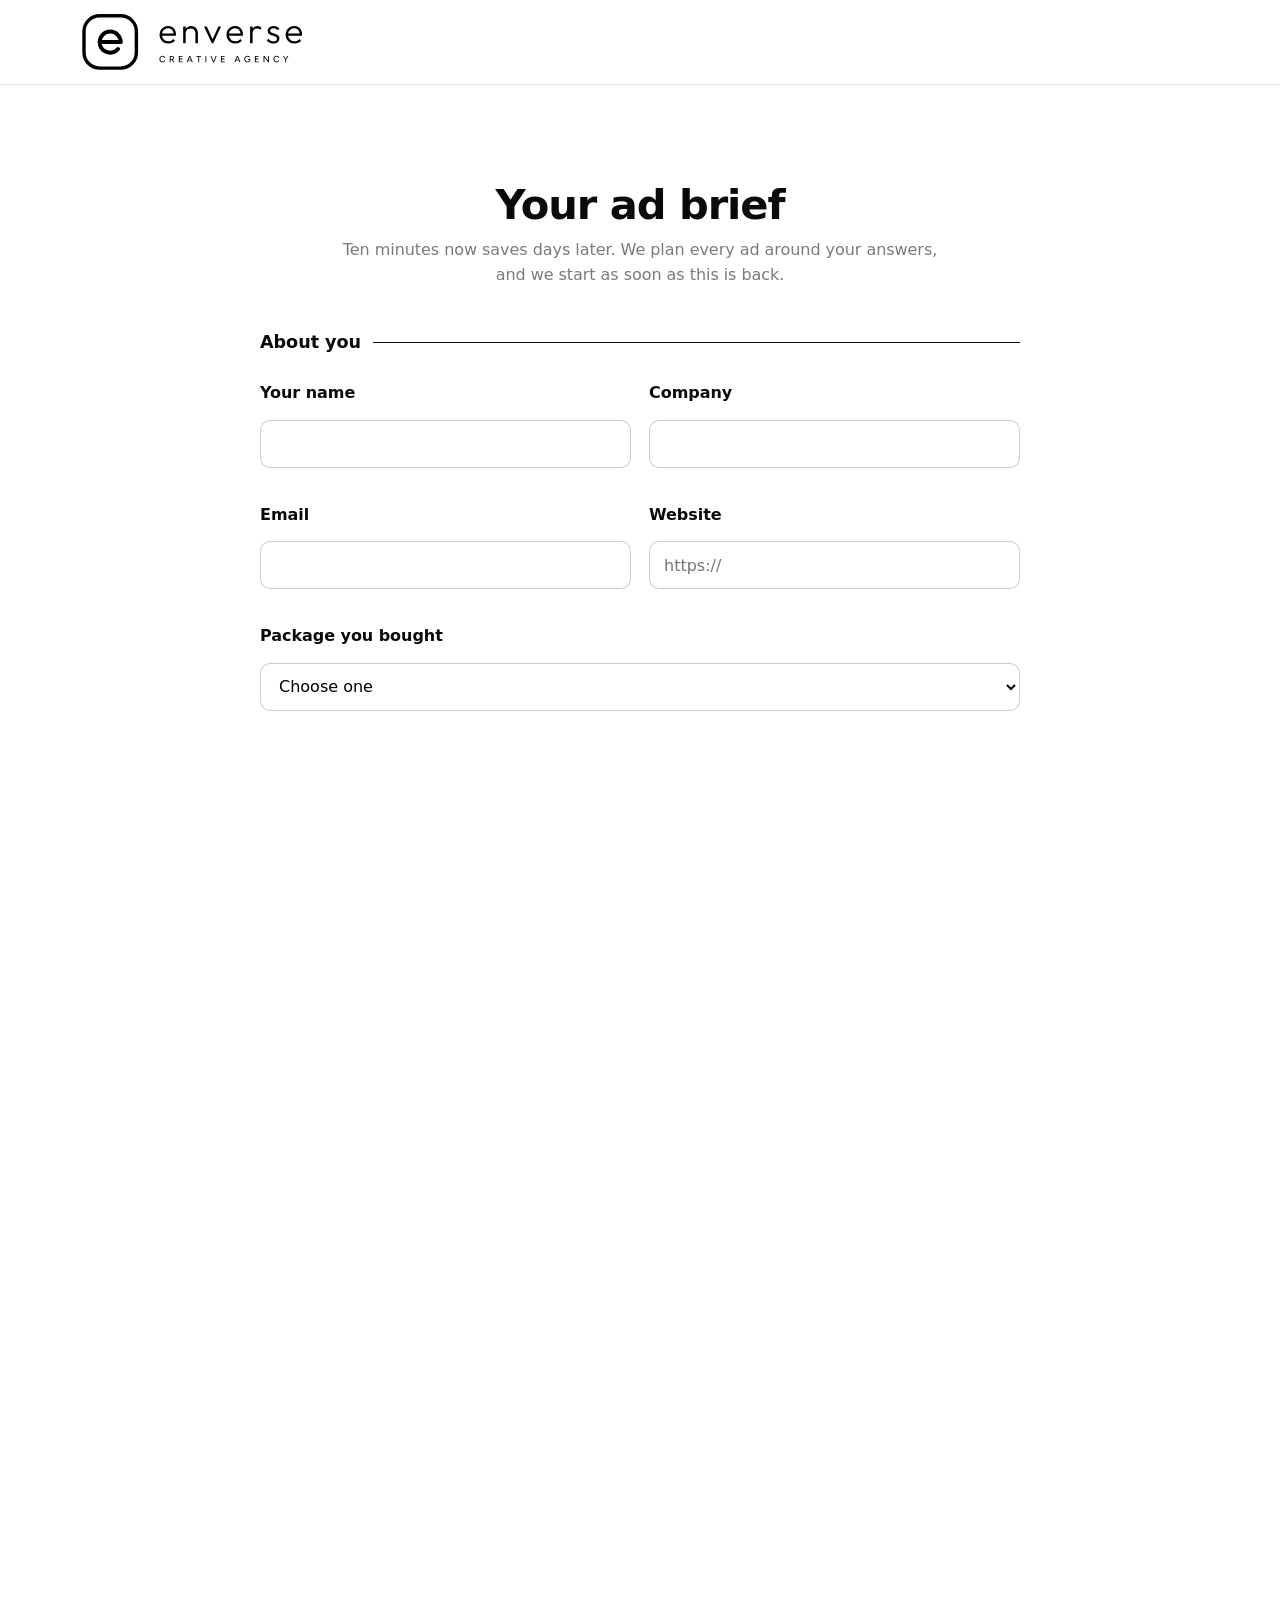
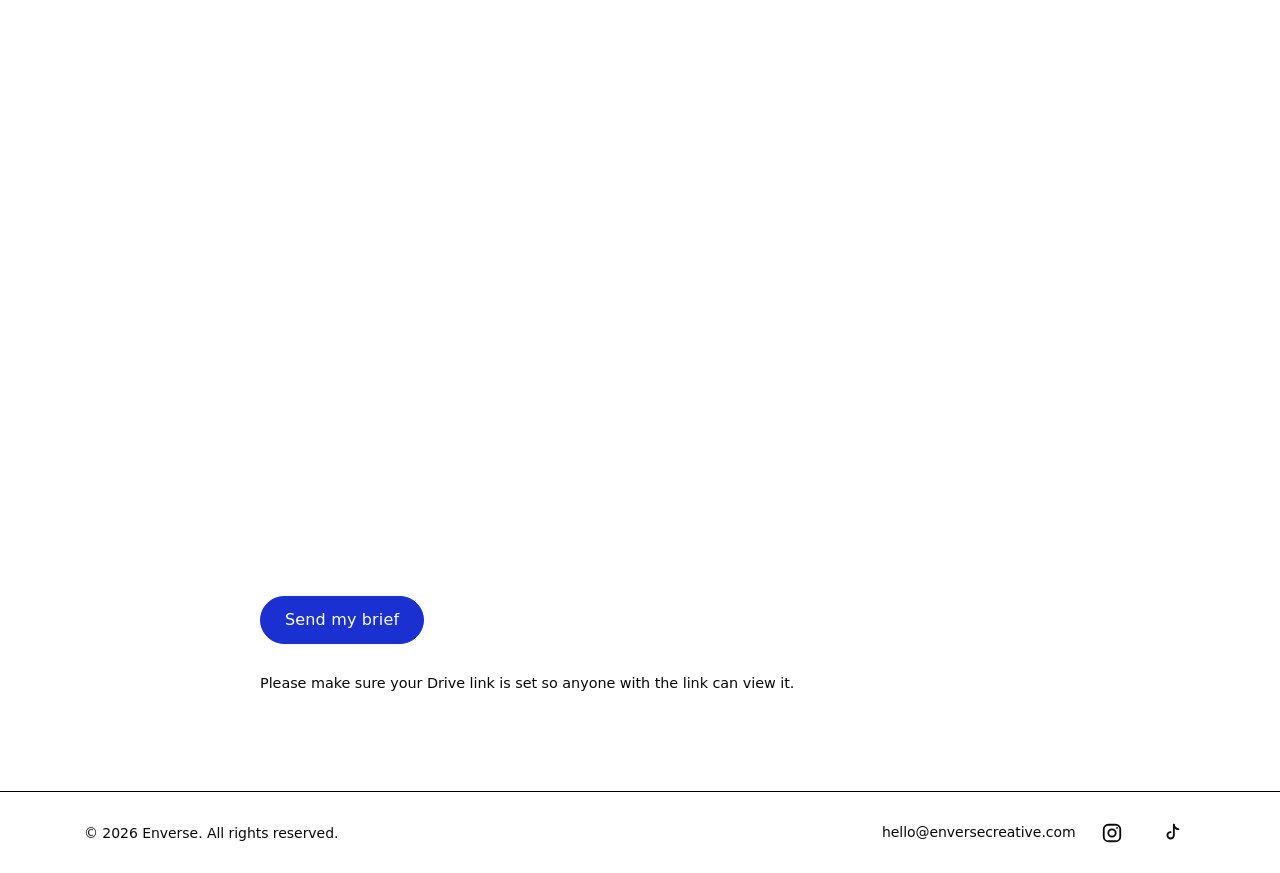
==== brief/index.html @ 0917ad2c "Add Google Analytics 4 (G-777H7XTXG5) with contact/CTA click events" ====
<!doctype html>
<html lang="en">
<head>
<meta charset="utf-8">
<meta http-equiv="Content-Security-Policy" content="default-src 'self'; img-src 'self' data: https://*.google-analytics.com https://*.googletagmanager.com; style-src 'self' https://fonts.googleapis.com; font-src https://fonts.gstatic.com; script-src 'self' https://www.googletagmanager.com; form-action https://formsubmit.co; base-uri 'self'; object-src 'none'; connect-src 'self' https://*.google-analytics.com https://*.analytics.google.com https://www.googletagmanager.com">
<script async src="https://www.googletagmanager.com/gtag/js?id=G-777H7XTXG5"></script>
<script src="/ga.js?v=20261104"></script>
<meta name="referrer" content="strict-origin-when-cross-origin">
<meta name="robots" content="noindex">
<meta name="viewport" content="width=device-width,initial-scale=1">
<title>Your ad brief | Enverse</title>
<meta name="description" content="Tell us about your product so we can plan your ads."><meta property="og:type" content="website"><meta property="og:site_name" content="Enverse"><meta property="og:title" content="Your ad brief | Enverse"><meta property="og:description" content="Tell us about your product so we can plan your ads."><meta property="og:url" content="https://enversecreative.com/brief/"><meta property="og:image" content="https://enversecreative.com/assets/og-image.png"><meta property="og:image:width" content="1200"><meta property="og:image:height" content="630"><meta name="twitter:card" content="summary_large_image"><meta name="theme-color" content="#ffffff">
<link rel="preconnect" href="https://fonts.googleapis.com"><link rel="preconnect" href="https://fonts.gstatic.com" crossorigin>
<link href="https://fonts.googleapis.com/css2?family=Inter:wght@400;500;700;800&display=swap" rel="stylesheet">
<link rel="icon" href="../assets/favicon.svg" type="image/svg+xml"><link rel="stylesheet" href="../styles.css?v=20261104a">
</head>
<body>
<header class="nav"><div class="wrap nav-in"><a href="../" class="logo" aria-label="Enverse home"><img src="../assets/logo.svg" alt="enverse, creative agency" class="logo-img" width="156" height="60"></a></div></header>
<main id="main">
<section class="wrap section brief">
  <h2>Your ad brief</h2>
  <p class="sub">Ten minutes now saves days later. We plan every ad around your answers, and we start as soon as this is back.</p>
  <form class="form brief-form" action="https://formsubmit.co/enverse.creative@gmail.com" method="POST" name="brief">
    <input type="hidden" name="_subject" value="New Enverse ad brief">
    <input type="hidden" name="_template" value="table">
    <input type="hidden" name="_next" value="https://enversecreative.com/brief/thanks/">
    <input type="text" name="_honey" class="hp" tabindex="-1" autocomplete="off" aria-hidden="true">
    <fieldset><legend>About you</legend>
      <div class="brief-row">
        <label>Your name<input name="name" required autocomplete="name"></label>
        <label>Company<input name="company" required autocomplete="organization"></label>
      </div>
      <div class="brief-row">
        <label>Email<input type="email" name="email" required autocomplete="email"></label>
        <label>Website<input type="url" name="website" placeholder="https://" autocomplete="url"></label>
      </div>
      <label>Package you bought<select name="package" required><option value="">Choose one</option><option>Starter, $149</option><option>Growth, $449</option><option>Brand, $995/mo</option></select></label>
    </fieldset>
    <fieldset><legend>About the ad</legend>
      <label>The product to feature<textarea name="product" rows="3" required placeholder="What it is, and what makes it good"></textarea></label>
      <label>Who's the buyer?<textarea name="buyer" rows="3" required placeholder="For example: busy moms, 30 to 45, who shop on Instagram"></textarea></label>
      <label>What should people do after the ad?<select name="action" required><option value="">Choose one</option><option>Buy</option><option>Sign up</option><option>Visit</option></select></label>
      <label>Your offer or key selling points<textarea name="selling_points" rows="3" required></textarea></label>
      <label>Must say<textarea name="must_say" rows="2" placeholder="Taglines, claims or words we have to use"></textarea></label>
      <label>Must avoid<textarea name="must_avoid" rows="2" placeholder="Words, claims or looks that are off limits"></textarea></label>
    </fieldset>
    <fieldset><legend>Your brand</legend>
      <label>Link to your brand assets<input type="url" name="assets_link" required placeholder="Google Drive or Dropbox link: logo, colors, fonts, photos, footage"></label>
      <label>Ad you love #1<input type="url" name="ad_love_1" required placeholder="https://"></label>
      <label>Ad you love #2 (optional)<input type="url" name="ad_love_2" placeholder="https://"></label>
    </fieldset>
    <button class="btn" type="submit">Send my brief</button>
    <p class="brief-note">Please make sure your Drive link is set so anyone with the link can view it.</p>
  </form>
</section>
</main>
<footer class="foot"><div class="wrap nav-in"><span>© <span id="y"></span> Enverse. All rights reserved.</span><span><a href="mailto:hello@enversecreative.com">hello@enversecreative.com</a> <span class="social"><a href="https://www.instagram.com/enverse.creative/" target="_blank" rel="noopener" aria-label="Enverse on Instagram (@enverse.creative)"><svg viewBox="0 0 24 24" width="22" height="22" fill="none" stroke="currentColor" stroke-width="2" aria-hidden="true"><rect x="3" y="3" width="18" height="18" rx="5"/><circle cx="12" cy="12" r="4"/><circle cx="17.5" cy="6.5" r="1" fill="currentColor" stroke="none"/></svg></a><a href="https://www.tiktok.com/@enverse.creative" target="_blank" rel="noopener" aria-label="Enverse on TikTok (@enverse.creative)"><svg viewBox="0 0 24 24" width="22" height="22" fill="none" stroke="currentColor" stroke-width="2" stroke-linecap="round" stroke-linejoin="round" aria-hidden="true"><path d="M14 3v11.5a3.5 3.5 0 1 1-3.5-3.5"/><path d="M14 3c.5 2.8 2.4 4.6 5 4.8"/></svg></a></span></span></div></footer>
<script src="brief.js?v=20261029d"></script>
<script src="../motion.js?v=20261104a"></script>
</body>
</html>
---- styles.css ----
*{box-sizing:border-box;margin:0;padding:0}
:root{--b:#000;--w:#fff;--g:#6b6b6b}
html{scroll-behavior:smooth}
body{font-family:Inter,system-ui,-apple-system,Segoe UI,Roboto,sans-serif;color:var(--b);background:var(--w);line-height:1.6;-webkit-font-smoothing:antialiased}
a{color:inherit}
.wrap{max-width:1160px;margin:0 auto;padding:0 24px}
.skip{position:absolute;left:-999px}.skip:focus{left:12px;top:12px;background:#000;color:#fff;padding:8px;z-index:9}
.sr{position:absolute;width:1px;height:1px;overflow:hidden;clip:rect(0 0 0 0)}
.nav{position:sticky;top:0;background:rgba(255,255,255,.95);border-bottom:1px solid #000;z-index:5}
.nav-in{display:flex;justify-content:space-between;align-items:center;padding-top:16px;padding-bottom:16px;gap:16px;flex-wrap:wrap}
.logo{font-weight:800;letter-spacing:.25em;text-decoration:none}
nav a{margin-left:24px;text-decoration:none;font-weight:500}
.btn{display:inline-block;background:#000;color:#fff;border:2px solid #000;padding:14px 26px;font-weight:700;text-decoration:none;cursor:pointer;font:inherit;font-weight:700}
.btn:hover{background:#fff;color:#000}
.btn-sm{padding:8px 16px}
.btn-ghost{background:#fff;color:#000}.btn-ghost:hover{background:#000;color:#fff}
.btn-inv{background:#fff;color:#000;border-color:#fff}.btn-inv:hover{background:#000;color:#fff}
:focus-visible{outline:3px solid #000;outline-offset:3px}
.invert :focus-visible{outline-color:#fff}
.hero{padding:120px 24px 100px}
.eyebrow{text-transform:uppercase;letter-spacing:.2em;font-size:.8rem;font-weight:700;margin-bottom:24px}
h1{font-size:clamp(2.4rem,6.5vw,5.2rem);line-height:1.02;font-weight:800;letter-spacing:-.03em}
.lead{font-size:1.25rem;max-width:640px;margin:28px 0 36px;color:#222}
.cta{display:flex;gap:12px;flex-wrap:wrap}
.section{padding:96px 24px}
.invert{background:#000;color:#fff}.invert .sub{color:#bbb}
h2{font-size:clamp(1.8rem,3.5vw,2.6rem);font-weight:800;letter-spacing:-.02em}
.sub{color:var(--g);margin:8px 0 40px}
.mt{margin-top:80px;margin-bottom:32px}
.grid{display:grid;grid-template-columns:repeat(3,1fr);gap:24px}
.grid.two{grid-template-columns:repeat(2,1fr);margin-top:32px}
.card{border:1px solid #000;padding:24px}
.card h3{margin:12px 0 6px;font-size:1.1rem}.card p{color:#444}
.ph{border-style:dashed}
.thumb{aspect-ratio:4/3;background:repeating-linear-gradient(45deg,#f2f2f2 0 12px,#fff 12px 24px);display:grid;place-items:center;font-weight:700;letter-spacing:.15em;font-size:.8rem;border:1px dashed #000}
.tiers{display:grid;grid-template-columns:repeat(3,1fr);gap:24px}
.tier{border:1px solid #fff;padding:32px;display:flex;flex-direction:column}
.tier.featured{background:#fff;color:#000}
.tier .tag{font-size:.75rem;text-transform:uppercase;letter-spacing:.15em;font-weight:700}
.tier h3{font-size:1.4rem}
.price{font-size:2rem;font-weight:800;margin:12px 0 20px}.price span{font-size:.9rem;font-weight:500}
.tier ul{list-style:none;margin-bottom:28px;flex:1}.tier li{padding:8px 0;border-top:1px solid currentColor}
.steps{list-style:none;display:grid;grid-template-columns:repeat(4,1fr);gap:24px;margin-top:32px}
.steps li{border-top:3px solid #000;padding-top:16px}.steps p{color:#444}
.logos{display:grid;grid-template-columns:repeat(4,1fr);gap:16px}
.logos span{border:1px dashed #000;padding:28px;text-align:center;font-size:.75rem;letter-spacing:.15em;font-weight:700}
blockquote{font-size:1.15rem;font-weight:500}cite{display:block;margin-top:16px;font-size:.9rem;font-style:normal;color:#555}
.two-col{display:grid;grid-template-columns:1fr 1.2fr;gap:48px}
.form label{display:block;font-weight:500;margin-bottom:16px}
.form input,.form select,.form textarea{display:block;width:100%;margin-top:6px;padding:12px;font:inherit;border:1px solid currentColor;background:transparent;color:inherit;border-radius:0}
.form select option{color:#000}
.inline{display:flex;gap:12px;max-width:560px;flex-wrap:wrap}.inline input{flex:1;min-width:220px;margin:0}
.status{width:100%;margin-top:8px}
.foot{border-top:1px solid #000;font-size:.9rem}
@media(max-width:860px){.grid,.tiers,.two-col,.grid.two{grid-template-columns:1fr}.steps,.logos{grid-template-columns:1fr 1fr}nav{display:flex;flex-wrap:wrap;gap:8px 16px;width:100%}nav a{margin-left:0}.hero{padding:72px 24px}.section{padding:64px 24px}}
.label{display:inline-block;border:1px solid #000;padding:2px 8px;font-size:.7rem;font-weight:700;letter-spacing:.12em;text-transform:uppercase;margin-top:12px}
.media{aspect-ratio:4/5;position:relative;overflow:hidden}.media img,.media video{position:absolute;inset:0;width:100%;height:100%;object-fit:cover;background:#fff}
.packs .tier .cta{margin-top:auto}

.values{list-style:none;padding:0;margin:16px 0;display:grid;grid-template-columns:repeat(4,1fr);border-top:1px solid #000}.values li{padding:14px 0;border-bottom:1px solid #000;font-weight:600}@media(max-width:860px){.values{grid-template-columns:1fr}}
.pitch{margin:4px 0 12px;font-style:italic}
.values li strong{display:block}.values li{padding-right:12px;font-weight:400}
.logo-img{display:block;height:44px;width:auto}.social{display:inline-flex;gap:12px;vertical-align:middle;margin-left:8px}.social a{display:inline-flex;color:inherit;margin:0}.social-lg{margin:8px 0 0}.social-lg svg{width:28px;height:28px}
.logo-img{height:100px;margin:-24px 0 -24px -24px}@media(max-width:860px){.logo-img{height:72px;margin:-17px 0 -17px -17px}}
.grid.grid-4{grid-template-columns:repeat(4,1fr)}.grid.grid-2{grid-template-columns:repeat(2,1fr)}@media(max-width:1100px){.grid.grid-4{grid-template-columns:repeat(2,1fr)}}@media(max-width:860px){.grid.grid-4,.grid.grid-2{grid-template-columns:1fr}}

.hero-grid{display:grid;grid-template-columns:1.2fr 1fr;gap:56px;align-items:center}.hero-media{justify-self:end;width:100%;max-width:340px;margin:0}.hero-player{position:relative;border:1px solid #000;background:#000}.hero-ad{width:100%;height:auto;aspect-ratio:9/16;display:block;object-fit:cover}.hero-play{position:absolute;inset:0;margin:auto;width:84px;height:84px;border-radius:50%;border:2px solid #000;background:#fff;color:#000;display:grid;place-items:center;cursor:pointer;box-shadow:0 0 0 6px rgba(255,255,255,.35);transition:transform .15s}.hero-play svg{margin-left:4px}.hero-play:hover,.hero-play:focus-visible{transform:scale(1.06);background:#000;color:#fff;border-color:#fff;outline:none}.hero-player.playing .hero-play{display:none}.hero-media figcaption{font-size:.85rem;color:#444;margin-top:10px}
section[id]{scroll-margin-top:96px}
@media(max-width:860px){.hero-grid{grid-template-columns:1fr;gap:40px}.hero-media{justify-self:center;max-width:300px}section[id]{scroll-margin-top:200px}}
.hero-nav{display:flex;align-items:center;justify-content:space-between;margin-top:10px}.hero-arrow{width:44px;height:44px;border:1px solid #000;background:#fff;color:#000;display:grid;place-items:center;cursor:pointer}.hero-arrow:hover,.hero-arrow:focus-visible{background:#000;color:#fff;outline:none}.hero-count{font-weight:600;font-variant-numeric:tabular-nums;letter-spacing:.05em}.hero-player{touch-action:pan-y}
html{scroll-padding-top:96px}@media(max-width:860px){html{scroll-padding-top:180px}}
/* Benefits section (Enverse). Pure black & white, Inter, thin black rules. */
.benefits-section h2{margin-bottom:48px}
.benefits{list-style:none;margin:0;padding:0;display:grid;grid-template-columns:repeat(5,1fr);border-top:1px solid #000;border-bottom:1px solid #000}
.benefit{padding:40px 28px 44px;border-left:1px solid #000}
.benefit:first-child{border-left:0;padding-left:0}
.benefit-icon{display:inline-grid;place-items:center;width:64px;height:64px;border:2px solid #000;border-radius:19px;color:#000;background:#fff;margin-bottom:28px;transition:background .2s ease,color .2s ease}
.benefit-icon svg{width:36px;height:36px}
.benefit h3{font-size:1.05rem;font-weight:700;letter-spacing:-.01em;margin:0 0 10px;line-height:1.3}
.benefit p{margin:0;color:#000;font-size:.98rem;line-height:1.6}
.benefit:hover .benefit-icon{background:#000;color:#fff}
@media (prefers-reduced-motion:reduce){.benefit-icon{transition:none}}
@media (max-width:1100px){
  .benefits{grid-template-columns:repeat(2,1fr);border-bottom:0}
  .benefit,.benefit:first-child{border-left:0;padding:36px 28px 40px 0;border-bottom:1px solid #000}
  .benefit:nth-child(even){border-left:1px solid #000;padding-left:28px}
  .benefit:last-child{grid-column:1/-1}
}
@media (max-width:640px){
  .benefits{grid-template-columns:1fr}
  .benefit,.benefit:nth-child(even){border-left:0;padding:32px 0}
}
/* Centered layout */
.benefits-section h2{text-align:center;margin-left:auto;margin-right:auto}
.benefit,.benefit:first-child{text-align:center;padding-left:28px;padding-right:28px}
.benefit-icon{margin-left:auto;margin-right:auto;display:grid}
@media (max-width:1100px){.benefit,.benefit:first-child,.benefit:nth-child(even){padding-left:24px;padding-right:24px}}
@media (max-width:640px){.benefit,.benefit:nth-child(even){padding:32px 8px}.benefit p{max-width:30ch;margin:0 auto}}
/* Trust: commitments, studio, founder note */
.grid.three{grid-template-columns:repeat(3,1fr)}
.commit-icon{display:block;width:56px;height:56px;margin-bottom:8px}
.grid.studio{grid-template-columns:repeat(3,1fr)}
.studio figure{margin:0}.studio img{width:100%;height:auto;aspect-ratio:4/5;display:block;border:2px solid #000}
.studio figcaption{font-size:.8rem;color:#444;margin-top:8px}
.founder-note{margin:48px 0 0;max-width:560px;border:2px solid #000;border-radius:28px;padding:40px;background:#fff;color:#000}
.founder-note img{display:block;margin-bottom:24px}
.founder-note blockquote{margin:0;font-size:1.5rem;line-height:1.35;font-weight:600;letter-spacing:-.01em}
.founder-note figcaption{margin-top:24px;font-size:1rem}
@media(max-width:860px){.grid.three,.grid.studio{grid-template-columns:1fr}.studio figure{max-width:420px}.founder-note{padding:28px}.founder-note blockquote{font-size:1.25rem}}
/* ==== Design system (audit 2026-10-27): one type scale, one button, one spacing rhythm ==== */
:root{
  --fs-h1:clamp(2.4rem,6.5vw,5.2rem);--fs-h2:clamp(1.8rem,3.5vw,2.6rem);--fs-h3:1.15rem;--fs-lead:1.25rem;--fs-body:1rem;--fs-small:.875rem;--fs-label:.75rem;
  --lh-tight:1.1;--lh-snug:1.3;--lh-body:1.6;
  --ink-2:#444;--rule:1px solid #000;
  --container:1160px;--gutter:24px;
  --sec-y:96px;--head-gap:40px;--block-gap:80px;--gap:24px;--card-pad:28px;
  --btn-h:48px;--btn-px:24px;--btn-border:2px;--icon-box:64px;
}
@media(max-width:860px){:root{--sec-y:64px;--block-gap:56px;--head-gap:32px;--card-pad:24px}}
body{font-size:var(--fs-body);line-height:var(--lh-body)}
/* Containers: .wrap owns the side gutter; sections only add vertical space, so every left edge lines up */
.wrap{max-width:var(--container);padding-left:var(--gutter);padding-right:var(--gutter)}
.section{padding:var(--sec-y) 0}
.wrap.section{padding:var(--sec-y) var(--gutter)}
.hero{padding-top:120px;padding-bottom:100px}@media(max-width:860px){.hero{padding-top:72px;padding-bottom:72px}}
/* Type scale */
h1{font-size:var(--fs-h1);line-height:1.02;font-weight:800}
h2{font-size:var(--fs-h2);line-height:var(--lh-tight);font-weight:800;letter-spacing:-.02em}
h3,.card h3,.tier h3,.benefit h3{font-size:var(--fs-h3);line-height:var(--lh-snug);font-weight:700;letter-spacing:-.01em}
.lead{font-size:var(--fs-lead)}
.card p,.steps p,.benefit p,.tier li,.pitch{font-size:var(--fs-body);line-height:var(--lh-body)}
.card p,.steps p{color:var(--ink-2)}
.eyebrow,.tier .tag,.label{font-size:var(--fs-label)}
.hero-media figcaption,.studio figcaption,cite,.foot{font-size:var(--fs-small)}
.hero-media figcaption,.studio figcaption{color:var(--ink-2)}
.founder-note blockquote{font-size:var(--fs-lead);line-height:1.4;font-weight:600}
.founder-note figcaption{font-size:var(--fs-small)}
/* Section headings: one rule, centered, with one gap to the content */
.section > h2,.section > .wrap > h2,.section h2.mt,.news h2{text-align:center;margin-left:auto;margin-right:auto}
.section > h2 + :not(.sub),.section > .wrap > h2 + :not(.sub),.section h2.mt + *{margin-top:0}
.sub{margin:8px auto var(--head-gap);max-width:65ch}
.section > h2 + .sub,.section > .wrap > h2 + .sub,.news .sub{text-align:center}
.section > h2:not(:has(+ .sub)),.section > .wrap > h2:not(:has(+ .sub)){margin-bottom:var(--head-gap)}
.mt{margin-top:var(--block-gap);margin-bottom:var(--head-gap)}
.benefits-section h2{margin-bottom:var(--head-gap)}
/* About: centered heading, long paragraphs stay left-aligned in a readable centered column */
#about .sub{text-align:left}#about h3.mt{text-align:center}
/* Contact: heading belongs to its column (two-column layout), so it stays left */
.two-col h2{text-align:left;margin:0}.two-col .sub{margin-left:0;text-align:left}
/* Newsletter centered */
.news .inline{margin:0 auto;justify-content:center}
/* Buttons: one primary (black), one secondary (outline), same size everywhere */
.btn,.btn-sm{display:inline-flex;align-items:center;justify-content:center;min-height:var(--btn-h);padding:0 var(--btn-px);font:inherit;font-size:var(--fs-body);font-weight:700;line-height:1;border:var(--btn-border) solid #000;border-radius:0;text-decoration:none;white-space:nowrap}
.invert .btn-inv{border-color:#fff}
.form input,.form select{min-height:var(--btn-h)}
.hero-arrow{width:var(--btn-h);height:var(--btn-h);border:var(--btn-border) solid #000}
/* Cards: one border, one padding, one icon size */
.card,.tier,.founder-note{border:var(--rule);padding:var(--card-pad);border-radius:0}
.invert .tier{border-color:#fff}
.grid,.tiers,.steps,.grid.studio{gap:var(--gap)}
.studio img{border:var(--rule)}
.benefit-icon{width:var(--icon-box);height:var(--icon-box)}
/* Commitments: centered like the benefits */
.commit{text-align:center}
.commit-icon{width:calc(var(--icon-box) * 1.28);height:calc(var(--icon-box) * 1.28);margin:0 auto 8px}
.commit h3{margin:8px 0 8px}
/* Studio + founder note centered to match */
.studio figcaption{text-align:center}
.founder-note{margin:var(--block-gap) auto 0;text-align:center}
.founder-note img{margin:0 auto 20px}
.inline{align-items:flex-start}.form input,.form select{height:var(--btn-h);padding-top:0;padding-bottom:0}
/* Hero player: 4:5 slides (e.g. The Thumb) vs 9:16 spec ads */
.hero-player .hero-ad{transition:aspect-ratio .2s ease}
.hero-player.is-45 .hero-ad{aspect-ratio:4/5}
@media(min-width:861px){.hero-media:has(.is-45){max-width:400px}}
/* Proof: $49 starter set and before/after */
.starter-grid{list-style:none;margin:0;padding:0;display:grid;grid-template-columns:repeat(5,1fr);gap:var(--gap)}
.proof img{width:100%;height:auto;display:block;border:var(--rule)}
.starter-grid img{aspect-ratio:4/5}
.sizes{display:flex;justify-content:center;align-items:flex-end;gap:var(--gap);margin-top:var(--head-gap)}
.sizes figure{margin:0}.sizes figure:nth-child(1){width:140px}.sizes figure:nth-child(2){width:140px}.sizes figure:nth-child(3){width:140px}
.sizes figcaption,.ba figcaption{font-size:var(--fs-small);text-align:center;margin-top:8px;font-weight:600}
.proof-note{font-size:var(--fs-small);color:var(--ink-2);text-align:center;margin-top:var(--gap)}
.ba{display:grid;grid-template-columns:1fr 1fr;gap:var(--gap);max-width:760px;margin:0 auto}
.ba figure{margin:0}.ba figcaption{font-size:var(--fs-body);font-weight:700;letter-spacing:.02em}
.ba-after img{border-width:var(--btn-border)}
@media(max-width:1100px){.starter-grid{grid-template-columns:repeat(3,1fr)}}
@media(max-width:640px){.starter-grid{grid-template-columns:repeat(2,1fr)}.ba{grid-template-columns:1fr;max-width:420px}.sizes figure:nth-child(n){width:30%}}

/* === rev g: values row, About, hero arrows, modern play buttons === */
#about h3.mt{text-align:center}
.values{grid-template-columns:repeat(3,1fr);max-width:960px;margin:0 auto;gap:0;border-top:var(--rule)}
.values li{padding:20px 24px;border-bottom:var(--rule);text-align:center}
.values li+li{border-left:var(--rule)}
@media(max-width:860px){.values{grid-template-columns:1fr;max-width:480px}.values li+li{border-left:0}}
.about-grid{display:grid;grid-template-columns:1fr 360px;gap:56px;align-items:center;max-width:960px;margin:0 auto}
.about-copy p{font-size:var(--fs-body);line-height:var(--lh-body);color:var(--ink-2);margin:0 0 var(--gap);max-width:52ch}
.about-copy p:last-child{margin-bottom:0}
.about-copy .about-hook{font-size:var(--fs-lead);line-height:var(--lh-snug);font-weight:700;color:var(--b)}
.about-media{margin:0}
.about-media figcaption{font-size:var(--fs-small);color:var(--ink-2);margin-top:10px;text-align:center}
.vplayer{position:relative;border:var(--rule);background:#000}
.vplayer video{display:block;width:100%;height:auto;aspect-ratio:4/5;object-fit:cover}
.vplayer.playing .play-btn{display:none}
@media(max-width:860px){.about-grid{grid-template-columns:1fr;gap:40px}.about-copy{text-align:center}.about-copy p{margin-left:auto;margin-right:auto}.about-media{max-width:320px;margin:0 auto;width:100%}}
/* Hero arrows: centered on the frame sides */
.hero-player{position:relative}
.hero-player .hero-arrow{position:absolute;top:50%;transform:translateY(-50%);z-index:2;width:var(--btn-h);height:var(--btn-h);border-radius:50%;border:1px solid rgba(255,255,255,.55);background:rgba(255,255,255,.82);color:#000;-webkit-backdrop-filter:blur(8px);backdrop-filter:blur(8px);box-shadow:0 4px 14px rgba(0,0,0,.25);display:grid;place-items:center;cursor:pointer;transition:background .2s ease,color .2s ease,transform .2s ease}
.hero-player .hero-prev{left:10px}.hero-player .hero-next{right:10px}
.hero-player .hero-arrow:hover,.hero-player .hero-arrow:focus-visible{background:#000;color:#fff;transform:translateY(-50%) scale(1.06);outline:none}
.hero-player.playing .hero-arrow{opacity:.55}
.hero-nav{justify-content:center;margin-top:10px}
/* Modern play button (all custom players) */
.hero-play{width:84px;height:84px;border-radius:50%;border:1px solid rgba(255,255,255,.6);background:rgba(255,255,255,.22);color:#fff;-webkit-backdrop-filter:blur(12px) saturate(140%);backdrop-filter:blur(12px) saturate(140%);box-shadow:0 8px 28px rgba(0,0,0,.28),0 0 0 0 rgba(255,255,255,.45);transition:transform .2s ease,background .2s ease,color .2s ease,box-shadow .2s ease;animation:playPulse 2.4s ease-out infinite}
.hero-play svg{margin-left:4px;transition:transform .2s ease;filter:drop-shadow(0 1px 2px rgba(0,0,0,.35))}
.hero-play:hover,.hero-play:focus-visible{transform:scale(1.1);background:rgba(255,255,255,.95);color:#000;border-color:#fff;box-shadow:0 12px 36px rgba(0,0,0,.35),0 0 32px 6px rgba(255,255,255,.45);outline:none;animation:none}
.hero-play:hover svg,.hero-play:focus-visible svg{transform:translateX(2px) scale(1.05)}
@keyframes playPulse{0%{box-shadow:0 8px 28px rgba(0,0,0,.28),0 0 0 0 rgba(255,255,255,.45)}70%{box-shadow:0 8px 28px rgba(0,0,0,.28),0 0 0 16px rgba(255,255,255,0)}100%{box-shadow:0 8px 28px rgba(0,0,0,.28),0 0 0 0 rgba(255,255,255,0)}}
@media(prefers-reduced-motion:reduce){.hero-play,.hero-play svg,.hero-player .hero-arrow{animation:none!important;transition:none!important}.hero-play:hover,.hero-play:focus-visible{transform:none}}
.hero-play{background:rgba(0,0,0,.38);border-color:rgba(255,255,255,.7)}
.hero-media figcaption{text-align:center}
/* rev h: arrows outside the card */
.hero-media{max-width:476px;padding:0 68px;box-sizing:border-box}
.hero-player .hero-arrow{background:rgba(0,0,0,.6);color:#fff;border:1px solid rgba(255,255,255,.18);-webkit-backdrop-filter:blur(6px);backdrop-filter:blur(6px);box-shadow:0 4px 14px rgba(0,0,0,.2)}
.hero-player .hero-prev{left:-68px}.hero-player .hero-next{right:-68px}
.hero-player .hero-arrow:hover,.hero-player .hero-arrow:focus-visible{background:rgba(0,0,0,.88);color:#fff;transform:translateY(-50%) scale(1.06)}
.hero-player.playing .hero-arrow{opacity:1}
@media(max-width:860px){.hero-media{max-width:436px}}
@media(max-width:480px){.hero-media{max-width:316px;padding:0 28px}.hero-player .hero-prev{left:-24px}.hero-player .hero-next{right:-24px}}
.hero .hero-media{max-width:476px}
@media(min-width:861px){.hero .hero-media:has(.is-45){max-width:536px}}
@media(max-width:860px){.hero .hero-media{max-width:436px}}
@media(max-width:480px){.hero .hero-media{max-width:none;padding:0 64px}.hero-player .hero-prev{left:-64px}.hero-player .hero-next{right:-64px}}

/* === rev j: phone/tablet polish === */
/* Phones: compact header (burger menu below) */
@media(max-width:860px){
.nav-in{padding-top:8px;padding-bottom:8px}
html{scroll-padding-top:100px}
.hero{padding-top:40px}
}
/* Small links and icons get a full-size tap area */
.foot a,.social a{min-height:48px;min-width:48px;display:inline-flex;align-items:center;justify-content:center}
.foot a[href^="mailto"]{justify-content:flex-start;min-width:0}
.skip:focus{min-height:48px;display:inline-flex;align-items:center}
.card a[href="work/"]{display:inline-block;padding:14px 0;margin:-14px 0}

/* === rev k: burger + slide-in menu (phones and small tablets; only when nav.js runs) === */
.menu-bar,.menu-btn,.menu-panel,.menu-backdrop,.menu-cta{display:none}
@media(max-width:860px){
.js-nav .nav-in{flex-wrap:nowrap}
.js-nav .nav-in>nav{display:none}
.js-nav .menu-bar{display:flex;align-items:center;gap:8px;margin-left:auto}
.js-nav .menu-cta{display:inline-flex;align-items:center;min-height:48px}
.js-nav .menu-btn{display:grid;place-items:center;width:48px;height:48px;border:1px solid #000;background:#fff;color:#000;cursor:pointer;padding:0}
.js-nav .menu-btn:focus-visible,.menu-close:focus-visible,.menu-panel a:focus-visible{outline:2px solid #000;outline-offset:2px}
.js-nav .menu-backdrop{display:block;position:fixed;inset:0;background:rgba(0,0,0,.5);z-index:40;opacity:0;visibility:hidden;transition:opacity .25s ease,visibility 0s linear .25s}
.js-nav .menu-panel{display:flex;flex-direction:column;position:fixed;top:0;right:0;bottom:0;width:min(84vw,360px);background:#fff;border-left:1px solid #000;z-index:41;padding:12px 24px 32px;overflow-y:auto;overscroll-behavior:contain;transform:translateX(100%);visibility:hidden;transition:transform .3s ease,visibility 0s linear .3s}
.menu-open .menu-backdrop{opacity:1;visibility:visible;transition:opacity .25s ease}
.menu-open .menu-panel{transform:none;visibility:visible;transition:transform .3s ease}
.menu-head{display:flex;justify-content:space-between;align-items:center;margin-bottom:16px}
.menu-head .eyebrow{margin:0}
.menu-close{width:48px;height:48px;display:grid;place-items:center;border:1px solid #000;background:#fff;color:#000;cursor:pointer;padding:0}
.menu-panel ul{list-style:none;margin:0;padding:0;border-top:1px solid #000}
.menu-panel li a{display:flex;align-items:center;min-height:56px;font-size:1.25rem;font-weight:600;text-decoration:none;color:#000;border-bottom:1px solid #000;margin:0}
.menu-panel li a[aria-current]{text-decoration:underline;text-underline-offset:4px}
.menu-panel .btn{margin:28px 0 0;width:100%;justify-content:center;display:flex;align-items:center;min-height:56px}
}
@media(max-width:860px){.js-nav .menu-cta{padding:0 14px;white-space:nowrap}.js-nav .nav-in{gap:8px}.js-nav .logo{flex:0 1 auto;min-width:0}}
@media(max-width:400px){.js-nav .logo-img{height:56px;margin:-10px 0 -10px -13px}}
html.menu-lock,html.menu-lock body{overflow:hidden}
@media(prefers-reduced-motion:reduce){.js-nav .menu-panel,.js-nav .menu-backdrop,.menu-open .menu-panel,.menu-open .menu-backdrop{transition:none}}

/* FAQ */
.faq-list{max-width:760px;margin:0 auto;border-top:1px solid currentColor}
.faq details{border-bottom:1px solid currentColor}
.faq summary{list-style:none;cursor:pointer;display:flex;justify-content:space-between;align-items:center;gap:16px;padding:22px 0;font-weight:700;font-size:1.1rem}
.faq summary::-webkit-details-marker{display:none}
.faq summary::after{content:"+";font-size:1.6rem;font-weight:400;line-height:1;transition:transform .2s}
.faq details[open] summary::after{transform:rotate(45deg)}
.faq summary:focus-visible{outline:2px solid currentColor;outline-offset:4px}
.faq details p{padding:0 0 22px;margin:0;max-width:65ch;line-height:1.6}
.faq details p + p{margin-top:-10px}
.faq details ul{margin:-8px 0 22px;padding-left:1.2em;list-style:disc;line-height:1.6;max-width:65ch}
.faq details ul li{margin:2px 0}
/* Brief form */
.brief .sub{max-width:60ch;margin-left:auto;margin-right:auto}
.brief-form{max-width:760px;margin:40px auto 0;display:grid;gap:28px}
.brief-form fieldset{border:0;border-top:1px solid currentColor;padding:24px 0 0;margin:0;display:grid;gap:18px;min-width:0}
.brief-form legend{font-weight:800;font-size:1.1rem;padding:0 12px 0 0}
.brief-form label{display:grid;gap:8px;font-weight:600}
.brief-form input,.brief-form select,.brief-form textarea{width:100%;font:inherit;font-weight:400;padding:12px 14px;border:1px solid #000;border-radius:0;background:#fff;color:#000;box-sizing:border-box}
.brief-form :focus-visible{outline:2px solid #000;outline-offset:2px}
.brief-row{display:grid;grid-template-columns:1fr 1fr;gap:18px}
.brief-form .btn{justify-self:start}
.brief-note{font-size:.9rem;margin:0}
.brief-back{text-align:center;margin-top:32px}
.hp{position:absolute;left:-9999px;width:1px;height:1px;opacity:0}
@media(max-width:640px){.brief-row{grid-template-columns:1fr}.brief-form .btn{justify-self:stretch;text-align:center}}
/* Why partner: 4 points */
.benefits.benefits-4{grid-template-columns:repeat(4,1fr)}
@media (max-width:1100px){.benefits.benefits-4{grid-template-columns:repeat(2,1fr)}.benefits-4 .benefit:last-child{grid-column:auto}}
@media (max-width:600px){.benefits.benefits-4{grid-template-columns:1fr}.benefits-4 .benefit,.benefits-4 .benefit:nth-child(even){border-left:0}}
/* The Enverse Experience */
.experience .sub{max-width:560px}
.journey{list-style:none;margin:40px 0 0;padding:0;display:grid;grid-template-columns:repeat(5,1fr);gap:24px}
.journey li{border-top:3px solid #000;padding-top:18px}
.journey-step{display:block;font-size:.75rem;font-weight:700;letter-spacing:.15em;text-transform:uppercase;margin-bottom:10px}
.journey h3{font-size:1.1rem;margin:0 0 8px;line-height:1.3}
.journey p{margin:0;color:#444;font-size:.96rem;line-height:1.6}
@media (max-width:1100px){.journey{grid-template-columns:1fr 1fr}}
@media (max-width:600px){.journey{grid-template-columns:1fr;gap:28px}}
/* ===== Minimal + motion (Nov 3) ===== */
:root{--ease:cubic-bezier(.22,1,.36,1);--line:rgba(0,0,0,.12)}
body{color:#0a0a0a;letter-spacing:-.003em}
.nav{background:rgba(255,255,255,.86);-webkit-backdrop-filter:saturate(1.4) blur(14px);backdrop-filter:saturate(1.4) blur(14px);border-bottom-color:var(--line)}
nav a{transition:opacity .4s var(--ease)}nav a:not(.btn):hover{opacity:.55}
h1{font-weight:700;letter-spacing:-.035em;line-height:1.04}
h2{font-weight:700;letter-spacing:-.025em;line-height:1.15}
.eyebrow{font-weight:500;font-size:.72rem;letter-spacing:.24em;color:var(--g)}
.lead{color:#3a3a3a;font-size:1.15rem;line-height:1.7}
.sub{color:#7a7a7a}
.section{padding-top:136px;padding-bottom:136px}
.hero{padding-top:140px;padding-bottom:120px}
@media(max-width:860px){.section{padding-top:88px;padding-bottom:88px}.hero{padding-top:80px;padding-bottom:72px}}
.btn{border-width:1px;border-radius:999px;font-weight:500;letter-spacing:.01em;transition:background-color .5s var(--ease),color .5s var(--ease),border-color .5s var(--ease),transform .5s var(--ease)}
.btn:hover{transform:translateY(-2px)}.btn:active{transform:translateY(0)}
.card{border-color:var(--line);transition:transform .6s var(--ease),border-color .6s var(--ease)}
.card:hover{transform:translateY(-4px);border-color:#000}
.tier{border-color:rgba(255,255,255,.28);transition:transform .6s var(--ease),border-color .6s var(--ease)}
.tier:hover{transform:translateY(-4px);border-color:#fff}
.tier li{border-top-color:rgba(127,127,127,.28)}
.benefits{border-top-color:var(--line);border-bottom-color:var(--line)}
.benefit,.benefit:nth-child(even){border-left-color:var(--line)!important;border-bottom-color:var(--line)}
.benefit-icon{border-width:1px;border-radius:50%}
.steps li,.journey li{border-top-width:1px}
.faq details{transition:border-color .5s var(--ease)}
a{transition:opacity .4s var(--ease)}
/* Reveal: only when motion.js opts in (html.mo). No JS or reduced motion = fully visible. */
.mo .rv{opacity:0;transform:translate3d(0,28px,0);transition:opacity .8s var(--ease) var(--dl,0ms),transform .9s var(--ease) var(--dl,0ms)}
.mo .rv.in{opacity:1;transform:none}
.mo .eyebrow.rv{transform:none;transition-duration:.9s}
.mo h1.split.rv,.mo h1.split.rv.in{opacity:1;transform:none}
h1.split .w{display:inline-block;overflow:hidden;vertical-align:top;padding-bottom:.08em;margin-bottom:-.08em}
.mo h1.split .w>span{display:inline-block;transform:translate3d(0,105%,0);transition:transform .9s var(--ease)}
.mo h1.split.in .w>span{transform:none}
@media (prefers-reduced-motion:reduce){*,*::before,*::after{transition-duration:0s!important;animation-duration:0s!important}.btn:hover,.card:hover,.tier:hover{transform:none}}
/* ===== Premium polish (Nov 3, v3) ===== */
:root{--r:14px;--r-sm:10px}
.card,.tier{border:1px solid var(--line);border-radius:var(--r);padding:32px}
.invert .tier{border-color:rgba(255,255,255,.16)}
.invert .tier:hover{border-color:rgba(255,255,255,.5)}
.tier.featured{border-color:#fff}
.tier ul{margin-bottom:32px}.tier li{border-top:1px solid rgba(127,127,127,.22);padding:10px 0}
.tier .btn{width:100%}
.thumb,.starter-grid img,.ba img,.sizes img{border-radius:var(--r-sm)}
.thumb{overflow:hidden;border:0}
.form input,.form textarea,.brief-form input,.brief-form select,.brief-form textarea{border-radius:var(--r-sm);border-width:1px;transition:border-color .4s var(--ease)}
.brief-form input,.brief-form select,.brief-form textarea{border-color:rgba(0,0,0,.2)}
.brief-form input:focus,.brief-form select:focus,.brief-form textarea:focus{border-color:#000;outline:none}
.btn{position:relative;overflow:hidden}
.btn:active{transform:scale(.98)}
/* Links: thin underline that draws in */
main p a,.foot a:not(.social a){text-decoration:none;background:linear-gradient(currentColor,currentColor) 0 100%/0 1px no-repeat;transition:background-size .5s var(--ease)}
main p a:hover,.foot a:not(.social a):hover{background-size:100% 1px}
main p a{background-size:100% 1px}main p a:hover{background-size:0 1px;background-position:100% 100%}
/* Section heads */
.section > .eyebrow,.section .wrap > .eyebrow,.about-copy .eyebrow{margin-bottom:16px}
.about-copy h2{margin-bottom:24px}.about-copy p{color:#3a3a3a;max-width:480px;margin-bottom:14px}
/* Guarantee band */
.guarantee{text-align:center;border-top:1px solid var(--line);border-bottom:1px solid var(--line)}
.guarantee h2{font-size:clamp(2rem,4.6vw,3.6rem);max-width:820px;margin:0 auto 20px;letter-spacing:-.035em}
.guarantee .sub{max-width:560px;margin:0 auto}
/* FAQ */
.faq-list details{border-bottom:1px solid var(--line)}
.faq-list summary{transition:opacity .4s var(--ease)}.faq-list summary:hover{opacity:.6}
/* Experience mock cards */
.journey{grid-template-columns:repeat(5,1fr);gap:20px}
.journey li{border-top:0;padding-top:0}
.mock{display:flex;flex-direction:column;gap:9px;aspect-ratio:4/3;margin-bottom:22px;padding:16px;border:1px solid var(--line);border-radius:var(--r);background:#fff;font-size:.68rem;letter-spacing:.02em;transition:transform .6s var(--ease),border-color .6s var(--ease),box-shadow .6s var(--ease)}
.journey li:hover .mock{transform:translateY(-6px);border-color:#000;box-shadow:0 18px 40px -24px rgba(0,0,0,.35)}
.mk-label{font-weight:700;text-transform:uppercase;letter-spacing:.16em;font-size:.6rem;color:#000}
.mk-row{display:flex;align-items:center;gap:8px;color:#777}.mk-row b{font-weight:500;width:54px}.mk-row i{flex:1;height:5px;border-radius:3px;background:#ececec}
.mk-check{margin-top:auto;align-self:flex-start;padding:4px 10px;border-radius:999px;border:1px solid #000;transition:background .5s var(--ease),color .5s var(--ease)}
.journey li:hover .mk-check{background:#000;color:#fff}
.mk-bar{height:3px;background:#ececec;border-radius:3px;overflow:hidden;margin-top:auto}.mk-bar i{display:block;height:100%;width:100%;background:#000;transform:scaleX(.6);transform-origin:left;transition:transform .9s var(--ease)}
.journey li:hover .mk-bar i{transform:scaleX(.92)}
.mk-steps{display:flex;justify-content:space-between;color:#aaa;font-style:normal}.mk-steps em{font-style:normal}.mk-steps .on{color:#000}
.mk-files{display:flex;gap:6px;align-items:flex-end;flex:1}.mk-files i{flex:1;background:#111;border-radius:4px;transition:transform .6s var(--ease)}.mk-files .r45{height:70%}.mk-files .r916{height:100%}
.journey li:hover .mk-files i:nth-child(1){transform:translateY(-3px)}.journey li:hover .mk-files i:nth-child(2){transform:translateY(-6px)}.journey li:hover .mk-files i:nth-child(3){transform:translateY(-3px)}
.mk-meta{color:#777}
.mk-lines{display:flex;flex-direction:column;gap:6px}.mk-lines i{height:5px;border-radius:3px;background:#ececec}.mk-lines .short{width:55%}
.mk-gift{margin-top:auto;align-self:flex-start;padding:4px 10px;border-radius:999px;background:#000;color:#fff;transition:transform .6s var(--ease)}
.journey li:hover .mk-gift{transform:scale(1.06) rotate(-2deg)}
.mk-chart{display:flex;align-items:flex-end;gap:6px;flex:1}.mk-chart i{flex:1;height:var(--h);background:#111;border-radius:3px 3px 0 0;transform-origin:bottom;transform:scaleY(.85);transition:transform .7s var(--ease)}
.journey li:hover .mk-chart i{transform:scaleY(1)}
.journey .journey-step{color:var(--g);font-weight:500}
@media (max-width:1100px){.journey{grid-template-columns:repeat(2,1fr)}}
@media (max-width:600px){.journey{grid-template-columns:1fr}.mock{aspect-ratio:auto;min-height:150px}}
@media (hover:none){.journey li:hover .mock{transform:none;box-shadow:none}}
/* ===== Accent: electric cobalt (Nov 3, v4) ===== */
:root{--ac:#1a30d0;--ac-soft:#8e9bff;--ease:cubic-bezier(.16,1,.3,1)}
.hero{position:relative;isolation:isolate}
.hero-splash{position:absolute;inset:-40px 0 auto;height:120%;z-index:-1;pointer-events:none;overflow:visible}
.hero-splash i{position:absolute;display:block;border-radius:50%;filter:blur(70px);will-change:transform}
.hero-splash .b1{width:520px;height:520px;right:4%;top:6%;background:radial-gradient(circle at 40% 40%,rgba(26,48,208,.55),rgba(26,48,208,0) 70%)}
.hero-splash .b2{width:380px;height:380px;left:-6%;bottom:-8%;background:radial-gradient(circle,rgba(142,155,255,.35),rgba(142,155,255,0) 70%)}
@media(max-width:860px){.hero-splash .b1{width:320px;height:320px;right:-20%;top:40%}.hero-splash .b2{width:240px;height:240px}}
body{overflow-x:hidden}
.ac,h1 .w.ac>span{color:var(--ac)}
.eyebrow{color:var(--ac)}.invert .eyebrow{color:var(--ac-soft)}
.btn:not(.btn-ghost):not(.btn-inv){background:var(--ac);border-color:var(--ac);color:#fff}
.btn:not(.btn-ghost):not(.btn-inv):hover{background:#000;border-color:#000;color:#fff}
.btn-ghost:hover{background:var(--ac);border-color:var(--ac);color:#fff}
.invert .btn-inv:hover,.btn-inv:hover{background:var(--ac);border-color:var(--ac);color:#fff}
.tier.featured{box-shadow:0 0 0 1px var(--ac),0 30px 60px -30px rgba(26,48,208,.6)}
.tier.featured .btn{background:var(--ac)}
.guarantee{background:var(--ac);color:#fff;border:0}
.guarantee .eyebrow{color:rgba(255,255,255,.8)}.guarantee .sub{color:rgba(255,255,255,.88)}.guarantee .ac{color:#fff;background:#000;padding:0 .25em;border-radius:.2em;box-decoration-break:clone;-webkit-box-decoration-break:clone}
.journey-step{color:var(--ac)!important}
.journey li:hover .mock{border-color:var(--ac);box-shadow:0 18px 40px -24px rgba(26,48,208,.55)}
.mk-bar i,.mk-gift{background:var(--ac)}.journey li:hover .mk-check{background:var(--ac);border-color:var(--ac)}
.mk-chart i:last-child{background:var(--ac)}
.benefit:hover .benefit-icon{background:var(--ac);border-color:var(--ac);color:#fff}
.card:hover{border-color:var(--ac)}
main p a{color:inherit}main p a:hover{color:var(--ac)}
.faq-list summary:hover{opacity:1;color:var(--ac)}
::selection{background:var(--ac);color:#fff}
:focus-visible{outline-color:var(--ac)}
/* Smoother motion */
.mo .rv{transform:translate3d(0,36px,0);transition:opacity 1.1s var(--ease) var(--dl,0ms),transform 1.2s var(--ease) var(--dl,0ms)}
.mo h1.split .w>span{transition:transform 1.2s var(--ease)}
@media (prefers-reduced-motion:reduce){.hero-splash i{transform:none!important}}
/* Audit polish */
.btn:focus-visible,a:focus-visible,summary:focus-visible,button:focus-visible{outline:2px solid var(--ac);outline-offset:3px;border-radius:999px}
nav a:not(.btn){background:linear-gradient(var(--ac),var(--ac)) 0 100%/0 1px no-repeat;transition:background-size .6s var(--ease),color .4s var(--ease)}
nav a:not(.btn):hover{opacity:1;color:var(--ac);background-size:100% 1px}
.nf{text-align:center;min-height:60vh;display:flex;flex-direction:column;justify-content:center;align-items:center}.nf .cta{justify-content:center;margin-top:12px}
img{image-rendering:auto}
.hero-splash{left:50%;right:auto;width:100vw;margin-left:-50vw;overflow:hidden;top:-80px;height:calc(100% + 160px)}
html,body{overflow-x:clip}
.mock{aspect-ratio:auto;height:150px}
.section > .eyebrow,.section > .wrap > .eyebrow{text-align:center}
.guarantee .ac{background:none;padding:0;white-space:nowrap;color:#fff;text-decoration:underline;text-decoration-thickness:2px;text-underline-offset:.18em}
.hero-splash .b3{width:400px;height:400px;left:0;top:0;filter:blur(40px);background:radial-gradient(circle,rgba(26,48,208,.28),rgba(26,48,208,0) 65%);opacity:0;transition:opacity .9s var(--ease)}
.hero-splash.live .b3{opacity:1}
.hero-splash,.hero-splash i{pointer-events:none}
/* polish 20261104 */
.craft{font-weight:500;border-left:2px solid #1A30D0;padding-left:14px;margin-top:18px}
.invert .craft{border-color:#8E9BFF}
a:focus-visible,button:focus-visible,summary:focus-visible,input:focus-visible,textarea:focus-visible,select:focus-visible{outline:2px solid #8E9BFF;outline-offset:3px}
.faq summary{cursor:pointer}
.faq details p a{text-decoration:underline;text-underline-offset:3px}
.tier li{line-height:1.5}
.vplayer video.r916{aspect-ratio:9/16}
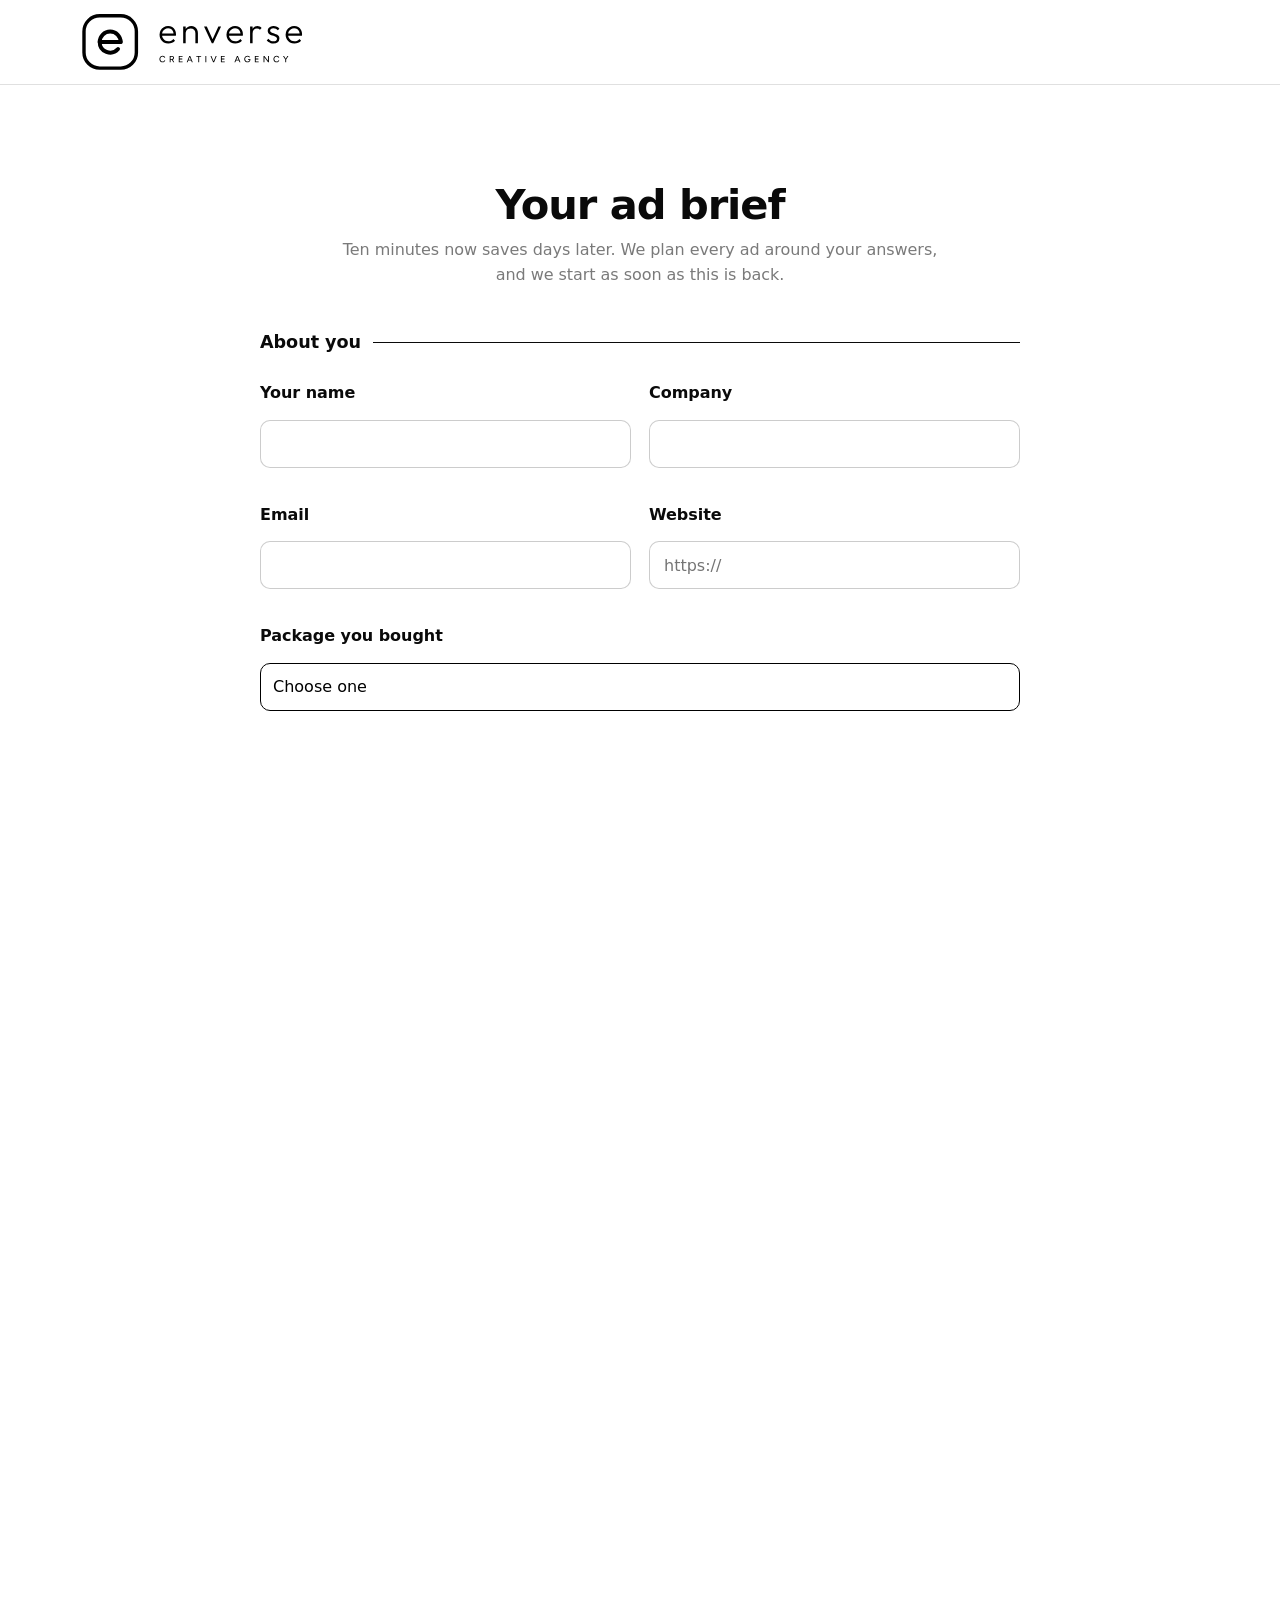
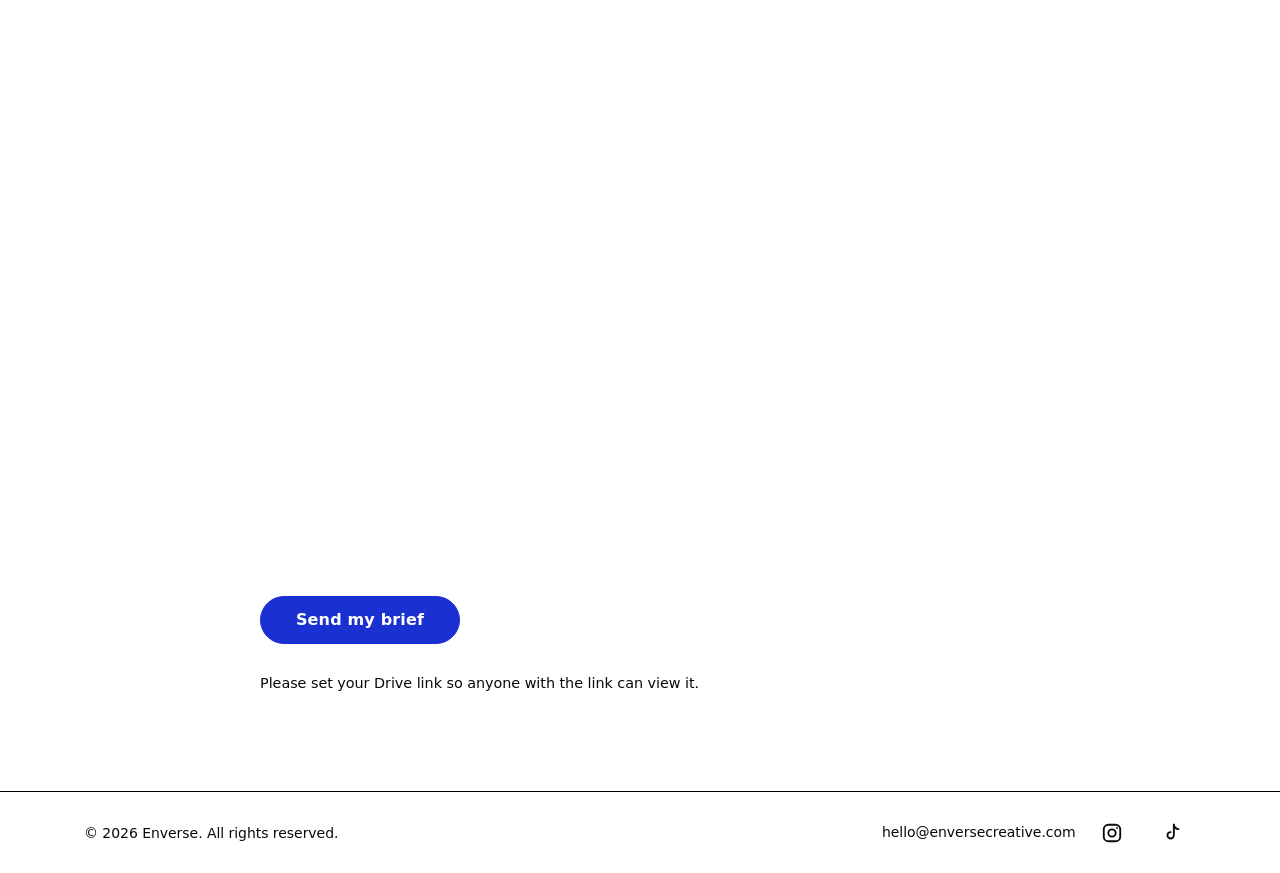
==== commit 63320848: "Story-led redesign: Hook/Story/Answer, proof, process, booking" ====
--- a/brief/index.html
+++ b/brief/index.html
@@ -12,7 +12,7 @@
 <meta name="description" content="Tell us about your product so we can plan your ads."><meta property="og:type" content="website"><meta property="og:site_name" content="Enverse"><meta property="og:title" content="Your ad brief | Enverse"><meta property="og:description" content="Tell us about your product so we can plan your ads."><meta property="og:url" content="https://enversecreative.com/brief/"><meta property="og:image" content="https://enversecreative.com/assets/og-image.png"><meta property="og:image:width" content="1200"><meta property="og:image:height" content="630"><meta name="twitter:card" content="summary_large_image"><meta name="theme-color" content="#ffffff">
 <link rel="preconnect" href="https://fonts.googleapis.com"><link rel="preconnect" href="https://fonts.gstatic.com" crossorigin>
 <link href="https://fonts.googleapis.com/css2?family=Inter:wght@400;500;700;800&display=swap" rel="stylesheet">
-<link rel="icon" href="../assets/favicon.svg" type="image/svg+xml"><link rel="stylesheet" href="../styles.css?v=20261104a">
+<link rel="icon" href="../assets/favicon.svg" type="image/svg+xml"><link rel="stylesheet" href="../styles.css?v=20261104c">
 </head>
 <body>
 <header class="nav"><div class="wrap nav-in"><a href="../" class="logo" aria-label="Enverse home"><img src="../assets/logo.svg" alt="enverse, creative agency" class="logo-img" width="156" height="60"></a></div></header>
@@ -50,12 +50,12 @@
       <label>Ad you love #2 (optional)<input type="url" name="ad_love_2" placeholder="https://"></label>
     </fieldset>
     <button class="btn" type="submit">Send my brief</button>
-    <p class="brief-note">Please make sure your Drive link is set so anyone with the link can view it.</p>
+    <p class="brief-note">Please set your Drive link so anyone with the link can view it.</p>
   </form>
 </section>
 </main>
 <footer class="foot"><div class="wrap nav-in"><span>© <span id="y"></span> Enverse. All rights reserved.</span><span><a href="mailto:hello@enversecreative.com">hello@enversecreative.com</a> <span class="social"><a href="https://www.instagram.com/enverse.creative/" target="_blank" rel="noopener" aria-label="Enverse on Instagram (@enverse.creative)"><svg viewBox="0 0 24 24" width="22" height="22" fill="none" stroke="currentColor" stroke-width="2" aria-hidden="true"><rect x="3" y="3" width="18" height="18" rx="5"/><circle cx="12" cy="12" r="4"/><circle cx="17.5" cy="6.5" r="1" fill="currentColor" stroke="none"/></svg></a><a href="https://www.tiktok.com/@enverse.creative" target="_blank" rel="noopener" aria-label="Enverse on TikTok (@enverse.creative)"><svg viewBox="0 0 24 24" width="22" height="22" fill="none" stroke="currentColor" stroke-width="2" stroke-linecap="round" stroke-linejoin="round" aria-hidden="true"><path d="M14 3v11.5a3.5 3.5 0 1 1-3.5-3.5"/><path d="M14 3c.5 2.8 2.4 4.6 5 4.8"/></svg></a></span></span></div></footer>
 <script src="brief.js?v=20261029d"></script>
-<script src="../motion.js?v=20261104a"></script>
+<script src="../motion.js?v=20261104c"></script>
 </body>
 </html>
--- a/styles.css
+++ b/styles.css
@@ -453,3 +453,62 @@
 .faq details p a{text-decoration:underline;text-underline-offset:3px}
 .tier li{line-height:1.5}
 .vplayer video.r916{aspect-ratio:9/16}
+/* ===== 20261104b: how-we-work flow, consistent buttons, hover micro-interactions ===== */
+/* How we work: illustrated, connected steps */
+.flow{list-style:none;margin:48px 0 0;padding:0;display:grid;grid-template-columns:repeat(6,1fr);gap:24px;position:relative;counter-reset:f}
+.flow::before{content:"";position:absolute;left:calc(100%/12);right:calc(100%/12);top:36px;height:1px;background:linear-gradient(90deg,var(--ac),var(--ac-soft));opacity:.5}
+.flow-step{position:relative;text-align:center}
+.flow-node{position:relative;z-index:1;display:grid;place-items:center;width:72px;height:72px;margin:0 auto 20px;border:1px solid var(--line);border-radius:50%;background:#fff;color:var(--ac);transition:transform .25s ease,border-color .25s ease,box-shadow .25s ease}
+.flow-ico{width:34px;height:34px}
+.flow-step .journey-step{display:block;font-size:var(--fs-label);letter-spacing:.15em;text-transform:uppercase;margin-bottom:8px;font-weight:500}
+.flow-step h3{margin:0 0 8px}
+.flow-step p{margin:0;color:var(--ink-2);font-size:.95rem;line-height:1.6}
+.flow-step:nth-child(4) .flow-node{background:var(--ac);color:#fff;border-color:var(--ac)}
+@media(max-width:1100px){.flow{grid-template-columns:repeat(3,1fr);row-gap:48px}.flow::before{display:none}}
+@media(max-width:860px){
+.flow{grid-template-columns:1fr;gap:0;max-width:520px;margin-left:auto;margin-right:auto}
+.flow::before{display:block;left:35px;right:auto;top:36px;bottom:36px;width:1px;height:auto;background:linear-gradient(180deg,var(--ac),var(--ac-soft))}
+.flow-step{display:grid;grid-template-columns:72px 1fr;column-gap:20px;text-align:left;padding-bottom:36px}
+.flow-step:last-child{padding-bottom:0}
+.flow-node{grid-row:1/4;margin:0}
+.flow-step .journey-step{margin-top:6px}
+}
+/* Buttons: one system on every page */
+.btn,.btn-sm{min-height:48px;padding:0 24px;font-size:1rem;font-weight:600;line-height:1;letter-spacing:.01em;border-radius:999px;border-width:1px;gap:8px;transition:background-color .25s ease,color .25s ease,border-color .25s ease,transform .25s ease,box-shadow .25s ease}
+.btn-sm{min-height:40px;padding:0 18px;font-size:.95rem}
+.tier .cta{display:grid;gap:10px;margin-top:auto}.tier .cta .btn{width:100%}
+.brief-form .btn,.form .btn{min-width:200px}
+h1,h2,h3{font-family:inherit}
+/* PayPal note */
+.pay-note{display:flex;align-items:center;justify-content:center;gap:8px;font-size:var(--fs-small);opacity:.85;margin:-20px auto 32px;text-align:center}
+.pp-mark{font-weight:800;font-style:italic;letter-spacing:-.02em}
+.faq .pay-note{justify-content:flex-start}
+.form select{appearance:none;background:transparent}
+.invert .form select option{color:#000}
+/* Link arrow */
+.arr{display:inline-block;transition:transform .25s ease}
+/* Hover micro-interactions: fine pointers only, transform/opacity */
+@media (hover:hover) and (pointer:fine){
+.btn:hover{transform:translateY(-2px);box-shadow:0 10px 24px -14px rgba(26,48,208,.7)}
+.card{transition:transform .3s ease,border-color .3s ease,box-shadow .3s ease}
+.card:hover{transform:translateY(-4px);box-shadow:0 18px 40px -26px rgba(26,48,208,.55)}
+.card:hover .arr,a:hover>.arr{transform:translateX(4px)}
+.tier{transition:transform .3s ease,border-color .3s ease}
+.flow-step:hover .flow-node{transform:translateY(-4px);border-color:var(--ac);box-shadow:0 14px 30px -18px rgba(26,48,208,.6)}
+.benefit-icon{transition:transform .25s ease,background .25s ease,color .25s ease}
+.benefit:hover .benefit-icon{transform:translateY(-3px)}
+.faq-list summary::after{transition:transform .25s ease}
+.faq-list summary:hover::after{transform:translateX(-3px)}
+.faq-list details[open] summary:hover::after{transform:rotate(45deg)}
+.starter-grid img,.ba img{transition:transform .3s ease}
+.starter-grid li:hover img,.ba figure:hover img{transform:translateY(-3px)}
+}
+@media (hover:none){.btn:hover,.card:hover,.tier:hover{transform:none;box-shadow:none}}
+@media (prefers-reduced-motion:reduce){.btn:hover,.card:hover,.tier:hover,.flow-step:hover .flow-node,.benefit:hover .benefit-icon,.arr{transform:none!important}}
+.form select{border-radius:var(--r-sm);border:1px solid currentColor;padding:0 12px;height:var(--btn-h)}
+/* Work page alignment 20261104d */
+.grid.grid-2{gap:28px;align-items:stretch}
+.grid.grid-2>.card{display:flex;flex-direction:column}
+.grid.grid-2>.card>details{margin-top:auto}
+.work-still{display:block;width:100%;aspect-ratio:4/5;object-fit:contain;background:#f4f4f4;border:1px solid var(--line,#e5e5e5);border-radius:var(--r-sm,8px)}
+@media(max-width:860px){.grid.grid-2{gap:16px}}
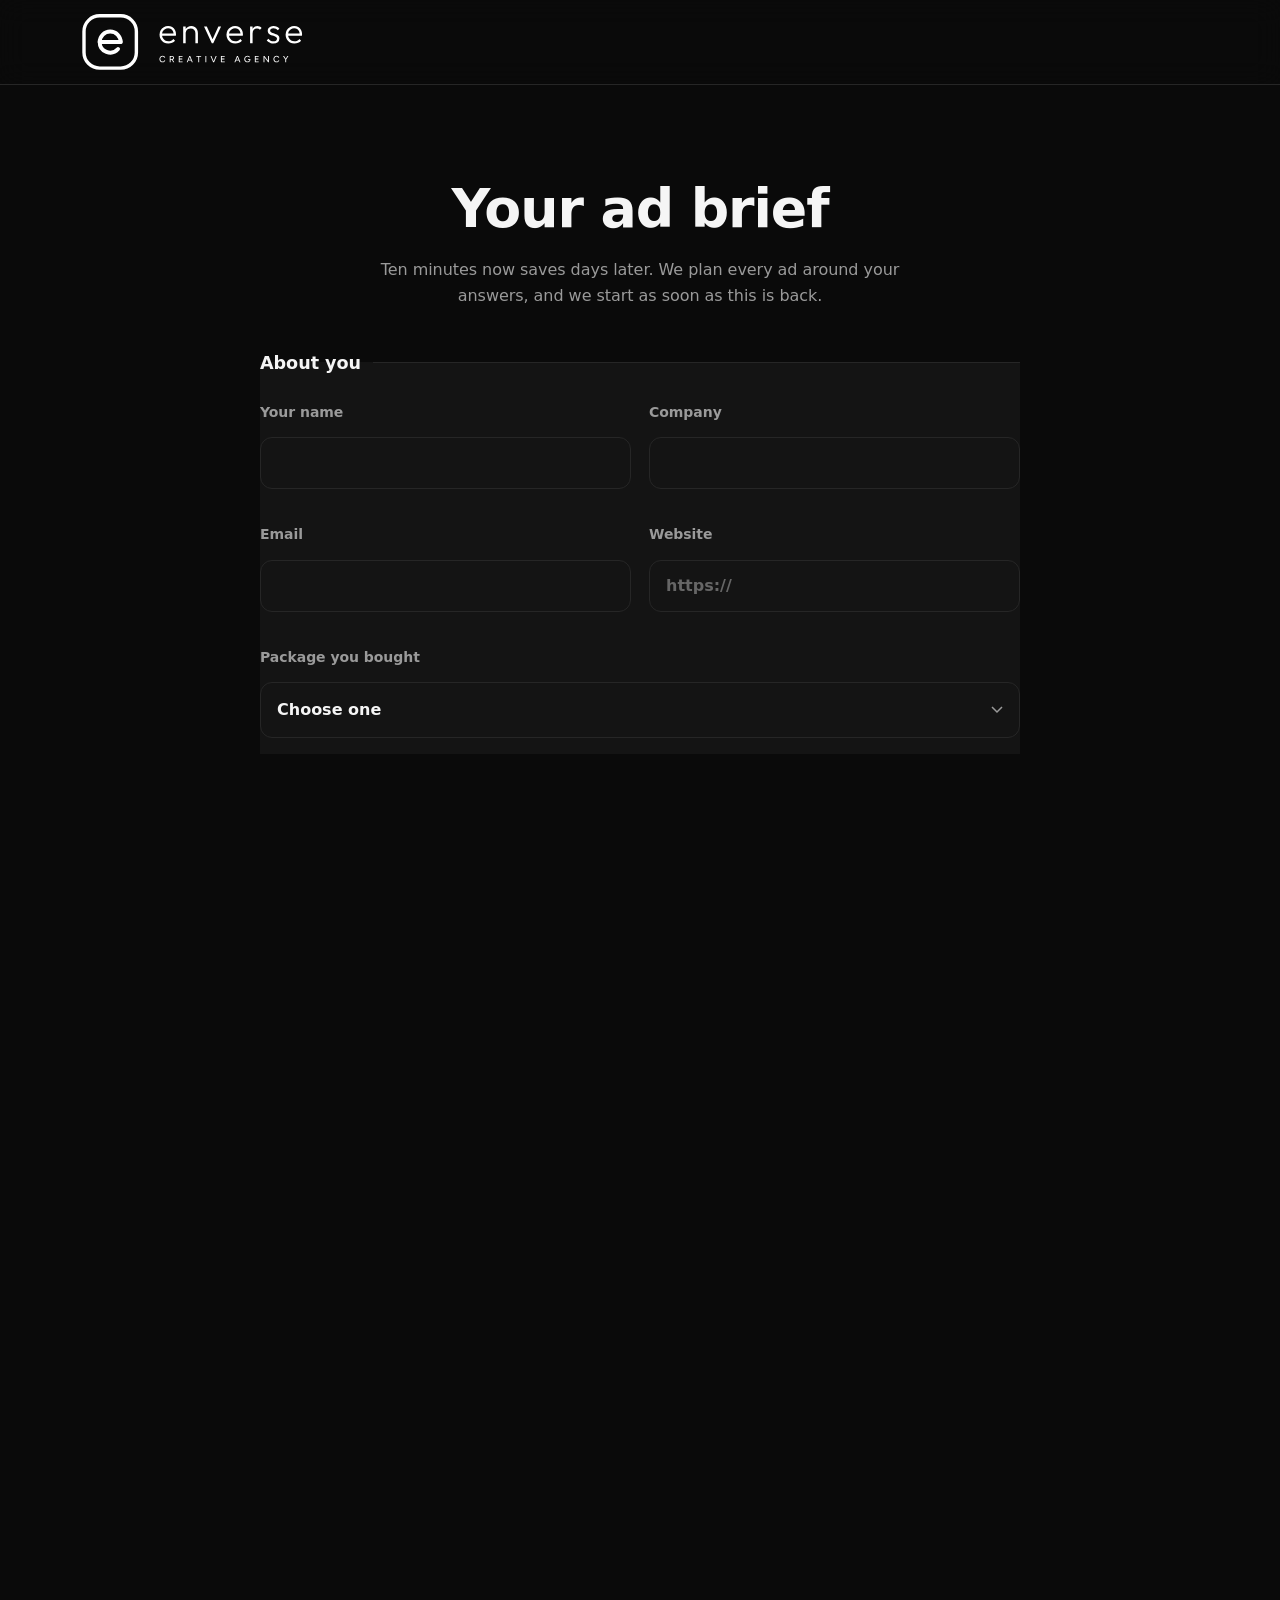
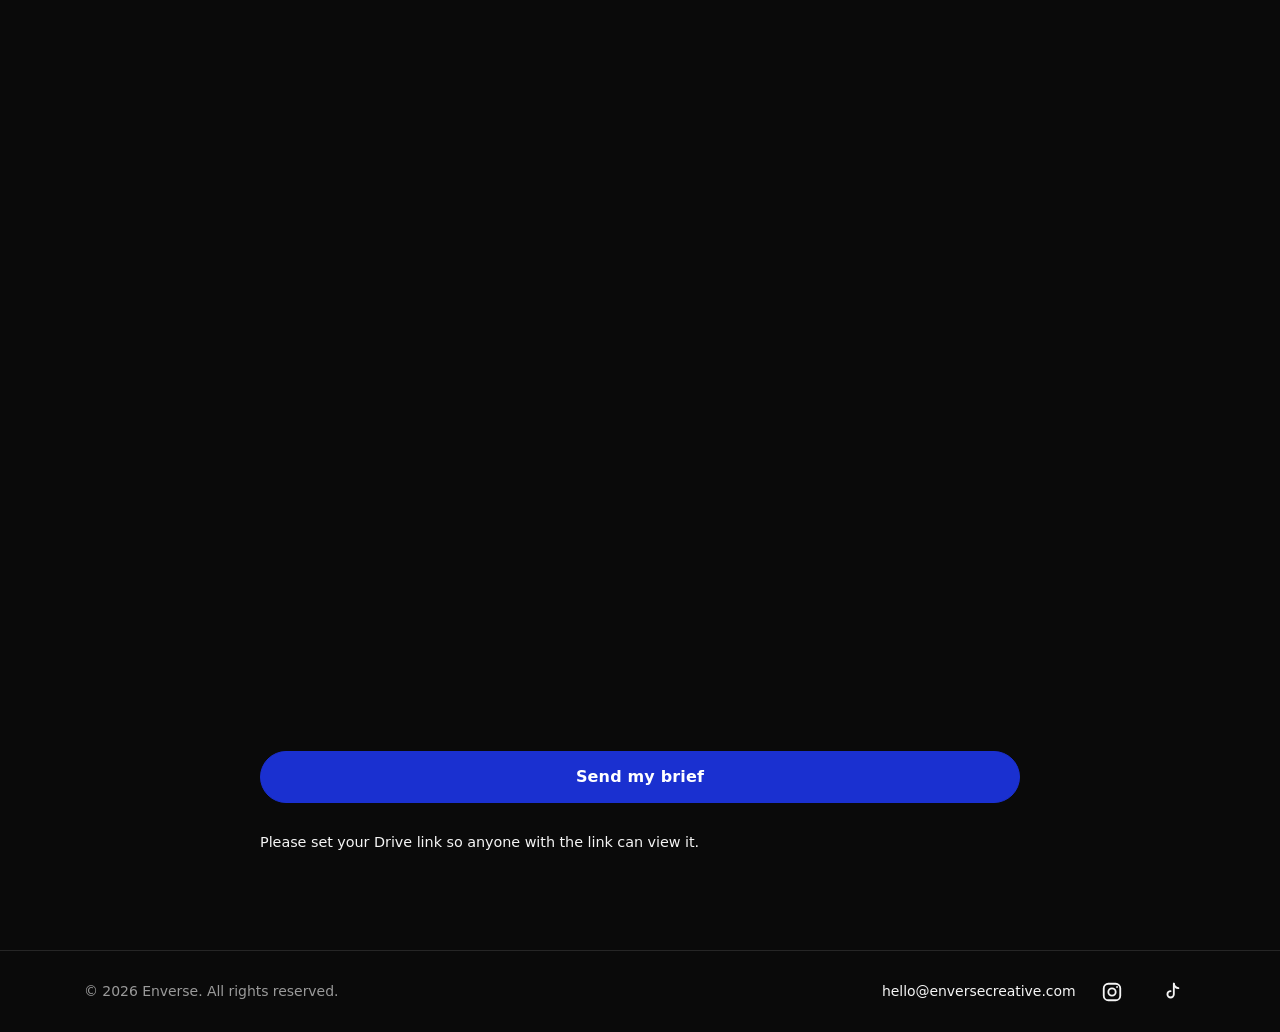
==== commit da9888c9: "Sub-pages: dark theme to match homepage" ====
--- a/brief/index.html
+++ b/brief/index.html
@@ -13,8 +13,9 @@
 <link rel="preconnect" href="https://fonts.googleapis.com"><link rel="preconnect" href="https://fonts.gstatic.com" crossorigin>
 <link href="https://fonts.googleapis.com/css2?family=Inter:wght@400;500;700;800&display=swap" rel="stylesheet">
 <link rel="icon" href="../assets/favicon.svg" type="image/svg+xml"><link rel="stylesheet" href="../styles.css?v=20261104c">
+<link rel="stylesheet" href="/rd.css?v=20261104e">
 </head>
-<body>
+<body class="rd rd-sub">
 <header class="nav"><div class="wrap nav-in"><a href="../" class="logo" aria-label="Enverse home"><img src="../assets/logo.svg" alt="enverse, creative agency" class="logo-img" width="156" height="60"></a></div></header>
 <main id="main">
 <section class="wrap section brief">
--- a/rd.css
+++ b/rd.css
@@ -0,0 +1,230 @@
+/* ===== Redesign 20261104c: dark story page (homepage only, body.rd) ===== */
+.rd{--bg:#0A0A0A;--s1:#141414;--ln:#262626;--fg:#F5F5F5;--mut:#9A9A9A;--ac:#1A30D0;--ac-soft:#8E9BFF;--ez:cubic-bezier(.2,.7,.2,1);--line:#262626;--ink-2:#9A9A9A;background:var(--bg);color:var(--fg)}
+.rd ::selection{background:var(--ac);color:#fff}
+/* Header: CSS-only polish (markup owned by Enverse Mobile) */
+.rd .nav{background:rgba(10,10,10,.8);border-bottom:1px solid var(--ln)}
+.rd .logo-img{filter:invert(1)}
+.rd nav a:not(.btn){color:var(--mut)}.rd nav a:not(.btn):hover{color:var(--fg)}
+.rd .menu-btn{color:var(--fg);background:transparent;border-color:#444}
+.rd.js-nav .menu-panel,.rd .menu-panel{background:#111;color:var(--fg);border-left-color:var(--ln)}
+.rd .menu-close{color:var(--fg);background:transparent}
+/* Type */
+.rd h1,.rd h2,.rd h3{letter-spacing:-.02em;font-weight:600;color:var(--fg)}
+.rd h1{font-size:clamp(3rem,6.2vw,5.5rem);line-height:.98;margin:0 0 28px}
+.rd h2{font-size:clamp(2.375rem,4.2vw,3.5rem);line-height:1.05;margin:0 0 20px}
+.rd .lead,.rd .sub{color:var(--mut);font-size:1.1875rem;line-height:1.6;max-width:560px}
+.rd .sub{font-size:1rem}
+.rd .eyebrow{font-size:.75rem;letter-spacing:.16em;text-transform:uppercase;color:var(--ac-soft);font-weight:500;text-align:left!important;margin:0 0 16px}
+.rd .eyebrow b{color:var(--mut);font-weight:400;margin-left:8px}
+.rd h1 .w.ac>span,.rd .ac{color:var(--ac-soft)}
+.rd a:focus-visible,.rd button:focus-visible,.rd summary:focus-visible,.rd input:focus-visible,.rd select:focus-visible,.rd textarea:focus-visible{outline:2px solid var(--ac-soft);outline-offset:3px}
+/* Buttons */
+.rd .btn:not(.btn-ghost):not(.btn-inv),.rd .btn-inv{background:var(--ac);border-color:var(--ac);color:#fff}
+.rd .btn:not(.btn-ghost):not(.btn-inv):hover,.rd .btn-inv:hover{background:#2c43e6;border-color:#2c43e6;color:#fff}
+.rd .btn-ghost{background:transparent;color:var(--fg);border-color:#444}
+.rd .btn-ghost:hover{background:transparent;border-color:var(--ac-soft);color:var(--fg)}
+.btn-ic{width:18px;height:18px;filter:invert(1)}
+/* Layout */
+.rd-grid{display:grid;grid-template-columns:repeat(12,1fr);gap:24px;align-items:center}
+.rd-sec{padding:140px 0;border-top:1px solid var(--ln);position:relative}
+.rd-head{max-width:760px;margin-bottom:56px}
+.rd-col-6{grid-column:1/7}.rd-col-6r{grid-column:7/13}.rd-col-5{grid-column:1/6;align-self:start}
+.rd-stack{display:grid;gap:16px}
+.rd .card{background:var(--s1);border:1px solid var(--ln);border-radius:16px;padding:28px;color:var(--fg)}
+.rd .card h3{font-size:1.375rem;margin:14px 0 6px}.rd .card p{color:var(--mut);font-size:.95rem;margin:0}
+.rd .card:hover{border-color:#3a3a3a;box-shadow:none}
+.rd-ic{width:28px;height:28px;filter:invert(62%) sepia(40%) saturate(900%) hue-rotate(200deg)}
+.rd-num{font-size:.8125rem;color:var(--ac-soft);letter-spacing:.04em}
+.rd-3{display:grid;grid-template-columns:repeat(3,1fr);gap:24px}
+.rd-craft{margin:48px 0 0;max-width:640px;color:var(--fg);border-left-color:var(--ac-soft)}
+/* Hero */
+.rd-hero{padding:120px 0 140px;position:relative;isolation:isolate;overflow:visible}
+.rd-hero .hero-splash .b1{background:radial-gradient(circle,rgba(26,48,208,.45),rgba(26,48,208,0) 62%);width:720px;height:720px;filter:blur(20px)}
+.rd-hero .hero-splash .b2{background:radial-gradient(circle,rgba(142,155,255,.16),rgba(142,155,255,0) 70%)}
+.rd-hero .hero-splash .b3{background:radial-gradient(circle,rgba(26,48,208,.35),rgba(26,48,208,0) 65%)}
+.rd-hero-tx{grid-column:1/8}
+.rd-hero-media{grid-column:8/13;margin:0}
+.rd .cta{display:flex;flex-wrap:wrap;gap:12px;margin-top:36px}
+/* Spec poster with hover preview */
+.spec{position:relative;border-radius:16px;overflow:hidden;border:1px solid var(--ln);aspect-ratio:4/5;background:#111;transition:border-color .2s var(--ez),transform .2s var(--ez)}
+.spec>img,.spec>video{position:absolute;inset:0;width:100%;height:100%;object-fit:cover;display:block}
+.spec>video{opacity:0;transition:opacity .3s var(--ez)}
+.spec.playing>video{opacity:1}
+.spec-badge{position:absolute;top:14px;left:14px;width:96px;height:28px;z-index:2}
+.spec-play,.spec-open{position:absolute;right:14px;bottom:14px;z-index:3;width:48px;height:48px;border-radius:50%;border:1px solid rgba(255,255,255,.3);background:rgba(10,10,10,.5);-webkit-backdrop-filter:blur(6px);backdrop-filter:blur(6px);color:#fff;display:grid;place-items:center;cursor:pointer;transition:background .2s var(--ez),transform .2s var(--ez)}
+.spec-open{inset:0;width:auto;height:auto;border:0;border-radius:0;background:transparent;backdrop-filter:none;-webkit-backdrop-filter:none;place-items:end;padding:14px}
+.spec-open svg{box-sizing:content-box;padding:15px;border-radius:50%;background:rgba(10,10,10,.5);border:1px solid rgba(255,255,255,.3)}
+.rd figcaption,.rd-ad figcaption{font-size:.8125rem;color:var(--mut);margin-top:12px}
+.rd figcaption strong{color:var(--fg);font-weight:500}
+@media (hover:hover) and (pointer:fine){.spec:hover{border-color:#3a3a3a}.rd-ad .spec:hover{transform:translateY(-4px)}.spec-play:hover,.spec-open:hover svg{background:var(--ac)}}
+/* Proof */
+.rd-ads{display:grid;grid-template-columns:repeat(6,1fr);gap:24px}
+.rd-ad{margin:0;grid-column:span 2}
+.rd-ad:nth-child(4){grid-column:2/4}.rd-ad:nth-child(5){grid-column:4/6}
+.rd-more{margin:32px 0 0}.rd-more a{color:var(--ac-soft)}
+.rd-note{max-width:800px;margin:88px auto 0;text-align:center;border:0;padding:0}
+.rd-note p{font-size:1.75rem;line-height:1.35;letter-spacing:-.01em;color:var(--fg);margin:0}
+.rd-note cite{display:block;margin-top:16px;font-style:normal;font-size:.875rem;color:var(--mut)}
+/* Approach sticky scene (desktop, motion allowed; JS adds .scene) */
+.rd-scene{display:block}
+.rd-scene-media{display:none}
+.rd-approach.scene{padding-bottom:0}
+.rd-approach.scene .rd-scene{display:grid;grid-template-columns:5fr 7fr;gap:48px;height:150vh;align-items:start}
+.rd-approach.scene .rd-scene-media{display:block;position:sticky;top:120px;margin:0}
+.rd-approach.scene .rd-scene-media img{width:100%;max-height:calc(100vh - 200px);object-fit:cover;border-radius:16px;border:1px solid var(--ln)}
+.rd-approach.scene .rd-3{position:sticky;top:120px;grid-template-columns:1fr;gap:16px}
+.rd-approach.scene .rd-card{opacity:.4;transition:opacity .4s var(--ez),border-color .4s var(--ez)}
+.rd-approach.scene .rd-card.on{opacity:1;border-color:var(--ac-soft)}
+.rd-approach.scene .rd-craft{margin-bottom:140px}
+/* Process: six steps, dark */
+.rd .flow-node{background:var(--s1);border-color:var(--ln);color:var(--ac-soft)}
+.rd .flow-step:nth-child(4) .flow-node{background:var(--ac);border-color:var(--ac);color:#fff}
+.rd .flow-step:nth-child(4) h3{color:var(--ac-soft)}
+.rd .flow-step p{color:var(--mut)}
+.rd .flow-step h3{font-size:1.125rem}
+.rd .journey-step{color:var(--ac-soft)!important}
+.rd .flow::before{opacity:.7;transform-origin:left;transition:transform .8s var(--ez)}
+.mo .rd .flow:not(.drawn)::before{transform:scaleX(0)}
+@media(max-width:860px){.mo .rd .flow:not(.drawn)::before{transform:scaleY(0);transform-origin:top}}
+/* Packages */
+.rd #packages .pay-note{justify-content:flex-start;margin:-32px 0 40px;color:var(--mut)}
+.rd .tiers{display:grid;grid-template-columns:repeat(3,1fr);gap:24px}
+.rd .tier{background:var(--s1);border:1px solid var(--ln);border-radius:16px;color:var(--fg);display:flex;flex-direction:column;padding:32px}
+.rd .tier:hover{border-color:#3a3a3a}
+.rd .tier.featured{border-color:var(--ac-soft);box-shadow:0 0 0 1px var(--ac-soft) inset,0 30px 60px -30px rgba(26,48,208,.6)}
+.rd .tier .tag{font-size:.72rem;letter-spacing:.16em;text-transform:uppercase;color:var(--ac-soft);margin:0 0 8px}
+.rd .tier h3{font-size:1.375rem;margin:0}
+.rd .price{font-size:2.75rem;font-weight:600;letter-spacing:-.02em;margin:8px 0;color:var(--fg)}.rd .price span{font-size:1rem;color:var(--mut)}
+.rd .pitch{color:var(--mut)}
+.rd .tier ul{list-style:none;padding:0;margin:20px 0 28px;font-size:.95rem;color:#cfcfcf;flex:1}
+.rd .tier li{border-top:0;border-bottom:1px solid var(--ln);padding:9px 0}
+.rd .tier .btn{width:100%;margin-top:auto}
+.rd-guar{margin:32px 0 0;text-align:center;color:var(--mut)}.rd-guar b{color:var(--fg);font-weight:600}
+@media (hover:hover) and (pointer:fine){.rd .tier:hover{transform:translateY(-4px)}}
+/* Book a call */
+.rd-book{background:radial-gradient(ellipse at 50% 0,rgba(26,48,208,.32),transparent 60%)}
+.rd-book h2{max-width:520px}
+.rd-bul{list-style:none;padding:0;margin:28px 0;color:var(--fg)}
+.rd-bul li{padding:6px 0 6px 22px;position:relative}
+.rd-bul li::before{content:"";position:absolute;left:0;top:50%;width:10px;height:1px;background:var(--ac-soft)}
+.rd-alt a{color:var(--ac-soft)}
+.rd .social a{color:var(--fg)}
+.rd .rd-book .form{grid-column:7/13;display:grid;gap:14px}
+.rd .form label{display:grid;gap:8px;font-size:.875rem;color:var(--mut)}
+.rd .form input,.rd .form select,.rd .form textarea{width:100%;min-height:52px;background:var(--s1);color:var(--fg);border:1px solid var(--ln);border-radius:12px;padding:14px 16px;font:inherit;font-size:1rem;transition:border-color .2s var(--ez)}
+.rd .form textarea{min-height:120px}
+.rd .form select{height:auto;background:var(--s1) url("data:image/svg+xml,%3Csvg xmlns='http://www.w3.org/2000/svg' width='12' height='8'%3E%3Cpath d='M1 1l5 5 5-5' fill='none' stroke='%239A9A9A' stroke-width='1.5'/%3E%3C/svg%3E") no-repeat right 16px center}
+.rd .form select option{color:#000;background:#fff}
+.rd .form input:focus,.rd .form select:focus,.rd .form textarea:focus{border-color:var(--ac-soft);outline:none}
+.rd .form input:user-invalid,.rd .form select:user-invalid{border-color:#ff7a7a}
+.rd .form ::placeholder{color:#666}
+.rd .form .btn{width:100%;min-height:52px}
+.rd .form .btn[aria-busy=true]{opacity:.7;pointer-events:none}
+/* FAQ + news */
+.rd .faq-list{max-width:820px}
+.rd .faq-list details{border-bottom:1px solid var(--ln)}
+.rd .faq-list summary{color:var(--fg)}
+.rd .faq-list p{color:var(--mut)}
+.rd .faq .pay-note{color:var(--mut)}
+.rd .news{padding:88px 0}
+.rd .news input{background:var(--s1);color:var(--fg);border:1px solid var(--ln);border-radius:999px;min-height:48px;padding:0 20px}
+.rd .foot{background:var(--bg);color:var(--mut);border-top:1px solid var(--ln)}
+.rd .foot a{color:var(--fg)}
+/* Story progress rail (wide desktop only) */
+.rd-rail{position:fixed;left:24px;top:50%;height:280px;margin-top:-140px;width:1px;background:var(--ln);z-index:4;opacity:0;transition:opacity .4s var(--ez);display:none}
+.rd-rail-fill{position:absolute;left:0;top:0;width:1px;height:100%;background:var(--ac-soft);transform-origin:top;transform:scaleY(0)}
+.rd-rail .dot{position:absolute;left:-4px;width:9px;height:9px;border-radius:50%;background:var(--bg);border:1px solid #555;cursor:pointer;pointer-events:auto;transition:background .2s,border-color .2s}
+.rd-rail .dot.on{background:var(--ac-soft);border-color:var(--ac-soft)}
+.rd-rail .dot span{position:absolute;left:18px;top:50%;transform:translateY(-50%);white-space:nowrap;font-size:.75rem;color:var(--fg);background:var(--s1);border:1px solid var(--ln);padding:4px 10px;border-radius:999px;opacity:0;pointer-events:none;transition:opacity .2s}
+.rd-rail .dot:hover span{opacity:1}
+.rd-rail.show{opacity:1}
+@media(min-width:1360px){.rd-rail{display:block}}
+/* Sticky mobile CTA */
+.rd-sticky{display:none!important}
+@media(max-width:700px){.rd-sticky{display:inline-flex!important;position:fixed;left:16px;right:16px;bottom:16px;z-index:30;justify-content:center;transform:translateY(140%);transition:transform .3s var(--ez);box-shadow:0 12px 30px -10px rgba(0,0,0,.8)}.rd-sticky.show{transform:none}}
+/* Lightbox */
+.rd-lb{padding:0;border:0;background:transparent;max-width:min(92vw,480px);width:100%}
+.rd-lb::backdrop{background:rgba(0,0,0,.85)}
+.rd-lb-in{position:relative}
+.rd-lb video{width:100%;max-height:86vh;border-radius:16px;background:#000;display:block}
+.rd-lb-x{position:absolute;top:-56px;right:0;width:48px;height:48px;border-radius:50%;border:1px solid #444;background:#111;color:#fff;display:grid;place-items:center;cursor:pointer}
+/* Reveal timing per direction */
+.mo .rd .rv{transform:translate3d(0,16px,0);transition:opacity .6s var(--ez) var(--dl,0ms),transform .6s var(--ez) var(--dl,0ms)}
+.mo .rd .rv.in{transform:none}
+/* Responsive */
+@media(max-width:1100px){.rd .tiers{grid-template-columns:1fr 1fr}.rd .tiers .featured{grid-column:1/-1;order:-1}}
+@media(max-width:860px){
+.rd-sec{padding:88px 0}.rd-hero{padding:56px 0 88px}
+.rd-grid>*{grid-column:1/-1!important}
+.rd-hero-media{max-width:420px;margin-top:40px}
+.rd-3,.rd .tiers{grid-template-columns:1fr}
+.rd-ads{display:flex;overflow-x:auto;scroll-snap-type:x mandatory;gap:16px;margin:0 calc(-1*var(--gutter,24px));padding:0 var(--gutter,24px) 8px;scroll-padding:0 var(--gutter,24px);-webkit-overflow-scrolling:touch;scrollbar-width:none}
+.rd-ads::-webkit-scrollbar{display:none}
+.rd-ad{flex:0 0 78vw;max-width:420px;scroll-snap-align:start}
+.rd-ad .spec{transform:none!important}
+.rd-note p{font-size:1.375rem}.rd-note{margin-top:64px}
+.rd .rd-book .form{margin-top:24px}
+.rd-head{margin-bottom:40px}
+}
+@media (prefers-reduced-motion:reduce){.rd .spec,.rd .tier,.rd-sticky,.rd .flow::before{transition:none!important;transform:none!important}.rd-sticky.show{transform:none}}
+/* ===== Alignment system 20261104d: one ratio per row, uniform gaps, aligned captions ===== */
+.spec>img.spec-badge{position:absolute;inset:auto;top:14px;left:14px;width:96px;height:28px;object-fit:contain}
+.rd-ads{gap:28px;align-items:start}
+.rd-ad{display:flex;flex-direction:column;min-width:0}
+.rd-ad .spec,.rd-hero-media .spec{aspect-ratio:4/5;border-radius:16px}
+.rd-ad .spec-tall>img{object-position:50% 100%}
+.rd-ad .spec-still{background:#a5d8f2}
+.rd figcaption,.rd-ad figcaption{line-height:1.45;margin-top:14px;min-height:2.9em}
+.rd-hero-media figcaption,.rd-scene-media figcaption{min-height:0}
+.rd-approach.scene .rd-scene-media img{aspect-ratio:4/5;height:auto;max-height:calc(100vh - 200px);object-position:50% 40%;display:block}
+.rd-founder{display:grid;grid-template-columns:minmax(0,300px) minmax(0,1fr);gap:56px;align-items:center;max-width:960px;margin:96px auto 0}
+.rd-founder .rd-note{margin:0;text-align:left;max-width:none}
+.rd-company{margin:0}
+.spec-916{aspect-ratio:9/16}
+.rd-company figcaption{min-height:0}
+@media(max-width:1100px) and (min-width:861px){.rd-ads{gap:24px}}
+@media(max-width:860px){
+.rd-ads{gap:16px;padding-bottom:12px}
+.rd-ad{flex:0 0 min(78vw,340px)}
+.rd figcaption,.rd-ad figcaption{min-height:0}
+.rd-founder{grid-template-columns:1fr;gap:32px;margin-top:64px;justify-items:center}
+.rd-company{width:min(100%,280px)}
+.rd-founder .rd-note{text-align:center}
+}
+/* Steering fixes 20261104d */
+.rd-approach.scene .rd-scene-media{justify-self:start;max-width:100%}
+.rd-approach.scene .rd-scene-media img{width:auto;max-width:100%;max-height:calc(100vh - 220px);aspect-ratio:4/5;object-fit:cover;object-position:50% 50%}
+.spec{isolation:isolate}
+.rd .flow-step h3{white-space:nowrap;margin-top:8px;min-height:1.3em}
+.rd .flow{align-items:start}
+.rd-faq{max-width:808px}
+.rd-faq>.eyebrow,.rd-faq>h2{text-align:center!important;margin-left:auto;margin-right:auto}
+.rd-faq .faq-list{max-width:760px;margin:0 auto}
+.rd .news{padding:64px 0}
+.rd .news h2{margin-bottom:8px}.rd .news .sub{margin:0 auto 24px}
+.rd .news .inline{flex-wrap:nowrap;gap:8px;max-width:480px;align-items:stretch}
+.rd .news .inline input{flex:1;min-width:0;height:48px;min-height:48px}
+.rd .news .inline .btn{height:48px;min-height:48px;flex:0 0 auto;padding:0 24px}
+.rd .news .inline .status{position:absolute}
+.rd .news .inline{position:relative}
+@media(max-width:420px){.rd .news .inline{flex-wrap:wrap}.rd .news .inline .btn{width:100%}}
+@media(min-width:1360px) and (max-width:1479px){.rd-rail{display:none}}
+.rd .news .inline input{width:auto;flex:1 1 auto}
+.rd .news .inline .btn{width:auto}
+@media(max-width:420px){.rd .news .inline input{flex-basis:100%}.rd .news .inline .btn{width:100%}}
+/* ===== Sub-pages (work, brief, thanks, 404) on the dark theme ===== */
+.rd-sub h1{font-size:clamp(2.5rem,5vw,4rem);line-height:1.02}
+.rd-sub main,.rd-sub section{background:transparent}
+.rd-sub p,.rd-sub li,.rd-sub label,.rd-sub legend,.rd-sub dd,.rd-sub figcaption{color:var(--fg)}
+.rd-sub .muted,.rd-sub small,.rd-sub .hint,.rd-sub .help{color:var(--mut)}
+.rd-sub a:not(.btn){color:var(--fg)}
+.rd-sub input,.rd-sub select,.rd-sub textarea{background:var(--s1);color:var(--fg);border:1px solid var(--ln)}
+.rd-sub input::placeholder,.rd-sub textarea::placeholder{color:#6b6b6b}
+.rd-sub input:focus,.rd-sub select:focus,.rd-sub textarea:focus{border-color:var(--ac-soft);outline:none;box-shadow:0 0 0 3px rgba(142,155,255,.25)}
+.rd-sub fieldset,.rd-sub .card,.rd-sub .tier,.rd-sub details,.rd-sub .work-item,.rd-sub .panel{background:var(--s1);border-color:var(--ln);color:var(--fg)}
+.rd-sub hr{border-color:var(--ln)}
+.rd-sub .btn{background:var(--ac);border-color:var(--ac);color:#fff}
+.rd-sub .btn:hover{background:#2a41e6;border-color:#2a41e6}
+.rd-sub .btn-ghost{background:transparent;color:var(--fg);border-color:#444}
+.rd-sub .btn-ghost:hover{border-color:var(--fg);background:transparent}
+.rd-sub .foot{background:var(--bg);color:var(--mut);border-top:1px solid var(--ln)}
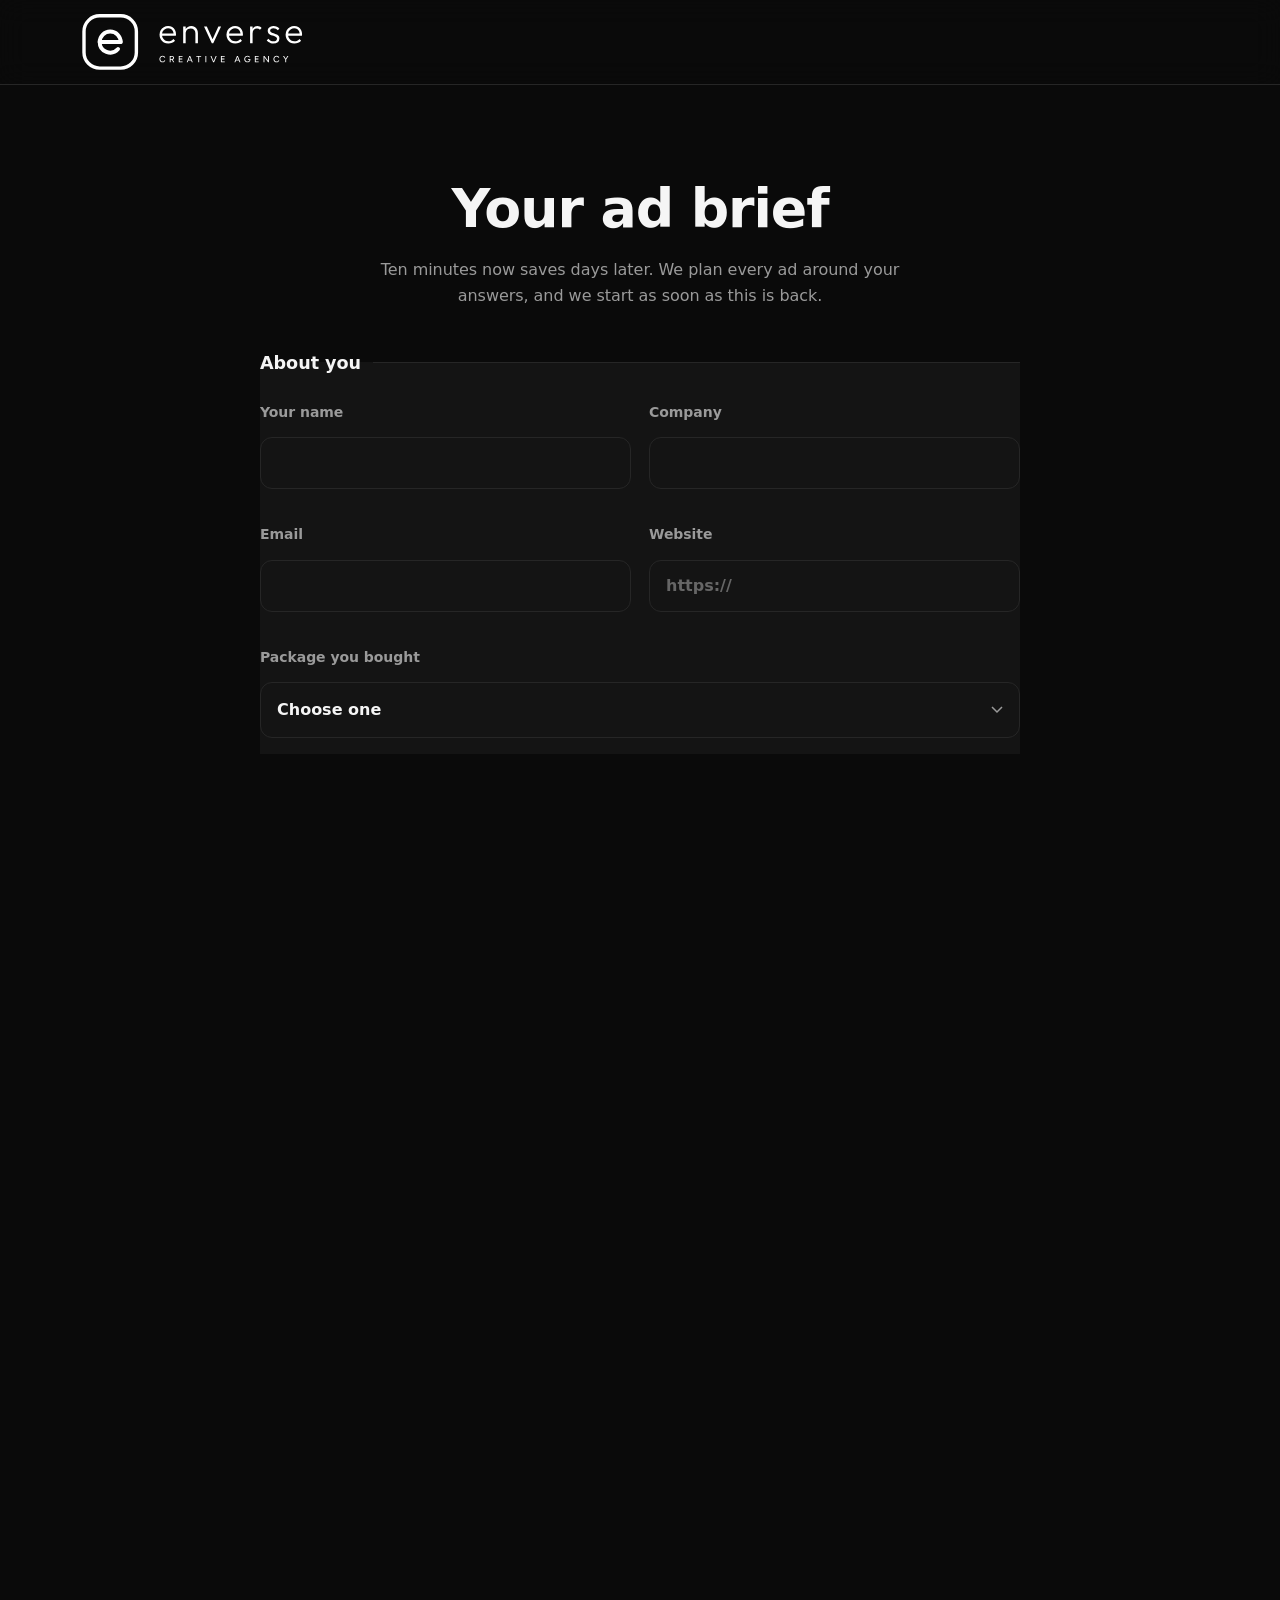
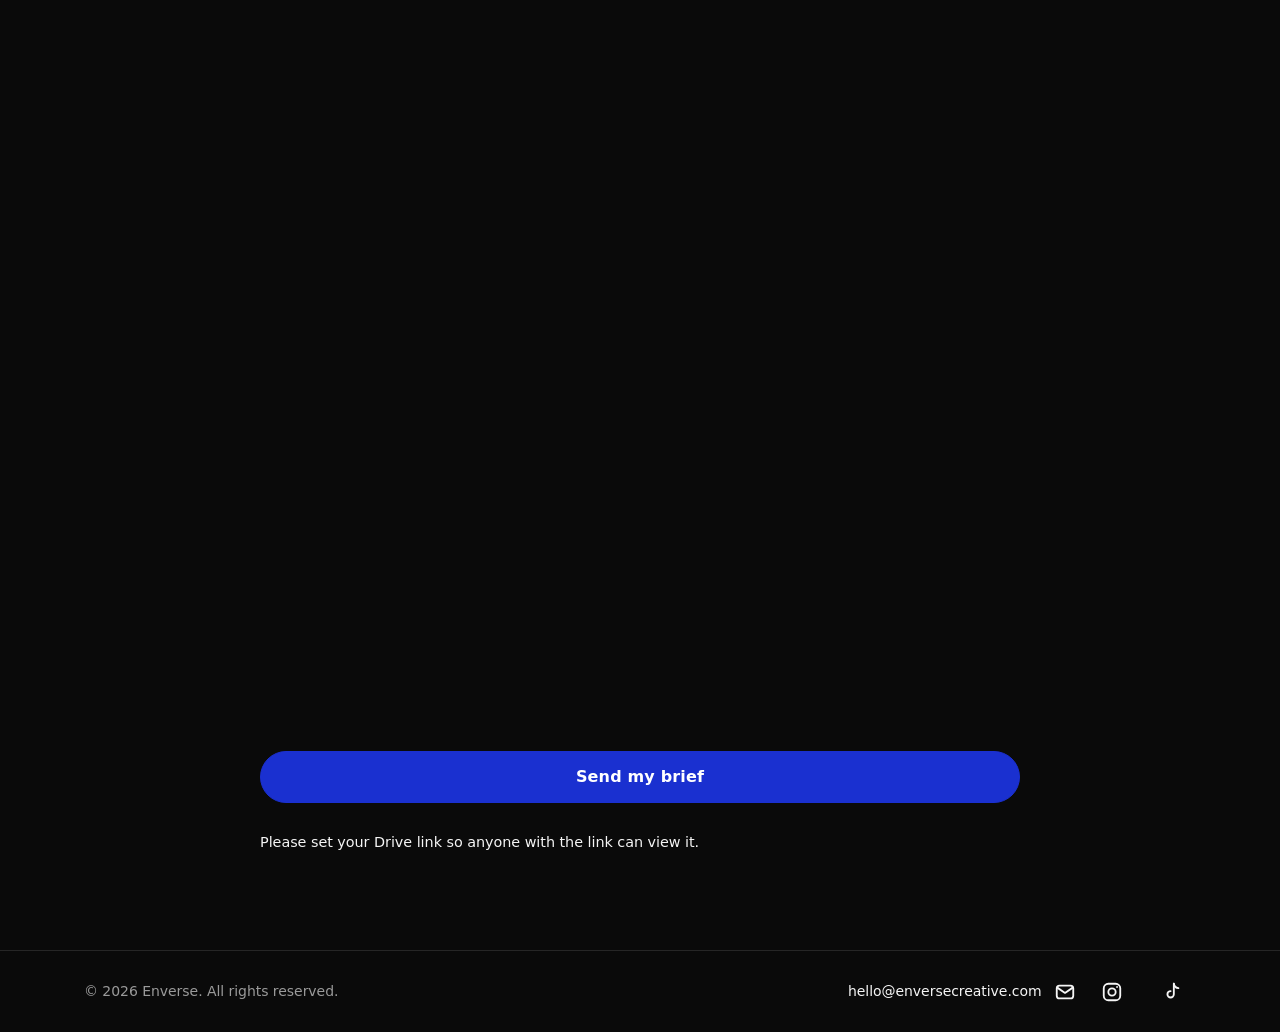
==== commit ac45105b: "Footer mail icon with tooltip, FAQ How do I reach you, rd.css v=20261105c" ====
--- a/brief/index.html
+++ b/brief/index.html
@@ -13,7 +13,7 @@
 <link rel="preconnect" href="https://fonts.googleapis.com"><link rel="preconnect" href="https://fonts.gstatic.com" crossorigin>
 <link href="https://fonts.googleapis.com/css2?family=Inter:wght@400;500;700;800&display=swap" rel="stylesheet">
 <link rel="icon" href="../assets/favicon.svg" type="image/svg+xml"><link rel="stylesheet" href="../styles.css?v=20261104c">
-<link rel="stylesheet" href="/rd.css?v=20261104e">
+<link rel="stylesheet" href="/rd.css?v=20261105c">
 </head>
 <body class="rd rd-sub">
 <header class="nav"><div class="wrap nav-in"><a href="../" class="logo" aria-label="Enverse home"><img src="../assets/logo.svg" alt="enverse, creative agency" class="logo-img" width="156" height="60"></a></div></header>
@@ -55,7 +55,7 @@
   </form>
 </section>
 </main>
-<footer class="foot"><div class="wrap nav-in"><span>© <span id="y"></span> Enverse. All rights reserved.</span><span><a href="mailto:hello@enversecreative.com">hello@enversecreative.com</a> <span class="social"><a href="https://www.instagram.com/enverse.creative/" target="_blank" rel="noopener" aria-label="Enverse on Instagram (@enverse.creative)"><svg viewBox="0 0 24 24" width="22" height="22" fill="none" stroke="currentColor" stroke-width="2" aria-hidden="true"><rect x="3" y="3" width="18" height="18" rx="5"/><circle cx="12" cy="12" r="4"/><circle cx="17.5" cy="6.5" r="1" fill="currentColor" stroke="none"/></svg></a><a href="https://www.tiktok.com/@enverse.creative" target="_blank" rel="noopener" aria-label="Enverse on TikTok (@enverse.creative)"><svg viewBox="0 0 24 24" width="22" height="22" fill="none" stroke="currentColor" stroke-width="2" stroke-linecap="round" stroke-linejoin="round" aria-hidden="true"><path d="M14 3v11.5a3.5 3.5 0 1 1-3.5-3.5"/><path d="M14 3c.5 2.8 2.4 4.6 5 4.8"/></svg></a></span></span></div></footer>
+<footer class="foot"><div class="wrap nav-in"><span>© <span id="y"></span> Enverse. All rights reserved.</span><span><a href="mailto:hello@enversecreative.com">hello@enversecreative.com</a> <span class="social"><a href="mailto:hello@enversecreative.com" class="mail-ic" aria-label="Email us at hello@enversecreative.com" data-tip="Email us: hello@enversecreative.com"><svg viewBox="0 0 24 24" width="22" height="22" fill="none" stroke="currentColor" stroke-width="2" stroke-linecap="round" stroke-linejoin="round" aria-hidden="true"><rect x="3" y="5" width="18" height="14" rx="3"/><path d="M4 7.5l8 5.5 8-5.5"/></svg></a><a href="https://www.instagram.com/enverse.creative/" target="_blank" rel="noopener" aria-label="Enverse on Instagram (@enverse.creative)"><svg viewBox="0 0 24 24" width="22" height="22" fill="none" stroke="currentColor" stroke-width="2" aria-hidden="true"><rect x="3" y="3" width="18" height="18" rx="5"/><circle cx="12" cy="12" r="4"/><circle cx="17.5" cy="6.5" r="1" fill="currentColor" stroke="none"/></svg></a><a href="https://www.tiktok.com/@enverse.creative" target="_blank" rel="noopener" aria-label="Enverse on TikTok (@enverse.creative)"><svg viewBox="0 0 24 24" width="22" height="22" fill="none" stroke="currentColor" stroke-width="2" stroke-linecap="round" stroke-linejoin="round" aria-hidden="true"><path d="M14 3v11.5a3.5 3.5 0 1 1-3.5-3.5"/><path d="M14 3c.5 2.8 2.4 4.6 5 4.8"/></svg></a></span></span></div></footer>
 <script src="brief.js?v=20261029d"></script>
 <script src="../motion.js?v=20261104c"></script>
 </body>
--- a/rd.css
+++ b/rd.css
@@ -143,11 +143,18 @@
 .rd-sticky{display:none!important}
 @media(max-width:700px){.rd-sticky{display:inline-flex!important;position:fixed;left:16px;right:16px;bottom:16px;z-index:30;justify-content:center;transform:translateY(140%);transition:transform .3s var(--ez);box-shadow:0 12px 30px -10px rgba(0,0,0,.8)}.rd-sticky.show{transform:none}}
 /* Lightbox */
-.rd-lb{padding:0;border:0;background:transparent;max-width:min(92vw,480px);width:100%}
-.rd-lb::backdrop{background:rgba(0,0,0,.85)}
-.rd-lb-in{position:relative}
-.rd-lb video{width:100%;max-height:86vh;border-radius:16px;background:#000;display:block}
-.rd-lb-x{position:absolute;top:-56px;right:0;width:48px;height:48px;border-radius:50%;border:1px solid #444;background:#111;color:#fff;display:grid;place-items:center;cursor:pointer}
+.rd-lb{position:fixed;inset:0;margin:0;width:100vw;height:100vh;height:100dvh;max-width:none;max-height:none;padding:0;border:0;background:rgba(0,0,0,.86);display:none;place-items:center;overflow:hidden;opacity:0;transition:opacity .2s ease}
+.rd-lb[open]{display:grid}
+.rd-lb.on{opacity:1}
+.rd-lb::backdrop{background:transparent}
+.rd-lb-in{position:relative;display:grid;place-items:center;transform:scale(.96);transition:transform .2s ease}
+.rd-lb.on .rd-lb-in{transform:none}
+.rd-lb video{display:block;width:auto;height:auto;max-width:90vw;max-height:90vh;max-height:90dvh;border-radius:16px;background:#000;object-fit:contain}
+.rd-lb video:not([src]),.rd-lb.ld video{width:min(90vw,calc(90vh*9/16));aspect-ratio:9/16}
+.rd-lb-x{position:fixed;top:16px;right:16px;z-index:2;width:48px;height:48px;border-radius:50%;border:1px solid #444;background:rgba(17,17,17,.9);color:#fff;display:grid;place-items:center;cursor:pointer;transition:background .2s}.rd-lb-x:hover{background:#222}
+html.lb-open,html.lb-open body{overflow:hidden}
+@media (prefers-reduced-motion:reduce){.rd-lb,.rd-lb-in{transition:none!important;transform:none!important}}
+
 /* Reveal timing per direction */
 .mo .rd .rv{transform:translate3d(0,16px,0);transition:opacity .6s var(--ez) var(--dl,0ms),transform .6s var(--ez) var(--dl,0ms)}
 .mo .rd .rv.in{transform:none}
@@ -228,3 +235,12 @@
 .rd-sub .btn-ghost{background:transparent;color:var(--fg);border-color:#444}
 .rd-sub .btn-ghost:hover{border-color:var(--fg);background:transparent}
 .rd-sub .foot{background:var(--bg);color:var(--mut);border-top:1px solid var(--ln)}
+/* ===== Work page heading ===== */
+.rd-sub .work-head{margin:0 0 clamp(40px,6vw,72px);padding:0 0 clamp(28px,4vw,40px);border-bottom:1px solid var(--ln);text-align:left;animation:wh-in .7s cubic-bezier(.2,.7,.2,1) both}
+.rd-sub .work-head .work-eyebrow{display:flex;align-items:center;gap:12px;margin:0 0 18px;font-size:.75rem;font-weight:600;letter-spacing:.18em;text-transform:uppercase;color:var(--mut)}
+.rd-sub .work-head .work-eyebrow::before{content:"";width:28px;height:2px;background:var(--ac-soft)}
+.rd-sub .work-head h1{margin:0 0 20px;font-size:clamp(3rem,7vw,5.5rem);line-height:.98;letter-spacing:-.035em;font-weight:700;color:var(--fg)}
+.rd-sub .work-head .sub{margin:0;max-width:60ch;text-align:left;color:var(--mut);font-size:clamp(1rem,1.2vw,1.125rem);line-height:1.65}
+@keyframes wh-in{from{opacity:0;transform:translateY(12px)}to{opacity:1;transform:none}}
+@media(prefers-reduced-motion:reduce){.rd-sub .work-head{animation:none}}
+.rd .mail-ic{position:relative}.rd .mail-ic::after{content:attr(data-tip);position:absolute;bottom:calc(100% - 4px);left:50%;transform:translate(-50%,4px);background:#0b1a3a;color:#fff;font-size:12px;letter-spacing:.02em;padding:6px 10px;border-radius:6px;white-space:nowrap;opacity:0;pointer-events:none;transition:opacity .25s ease,transform .25s ease}.rd .mail-ic:hover::after,.rd .mail-ic:focus-visible::after{opacity:1;transform:translate(-50%,0)}.rd .social a svg{transition:transform .25s ease,color .25s ease}.rd .social a:hover svg{transform:translateY(-2px)}
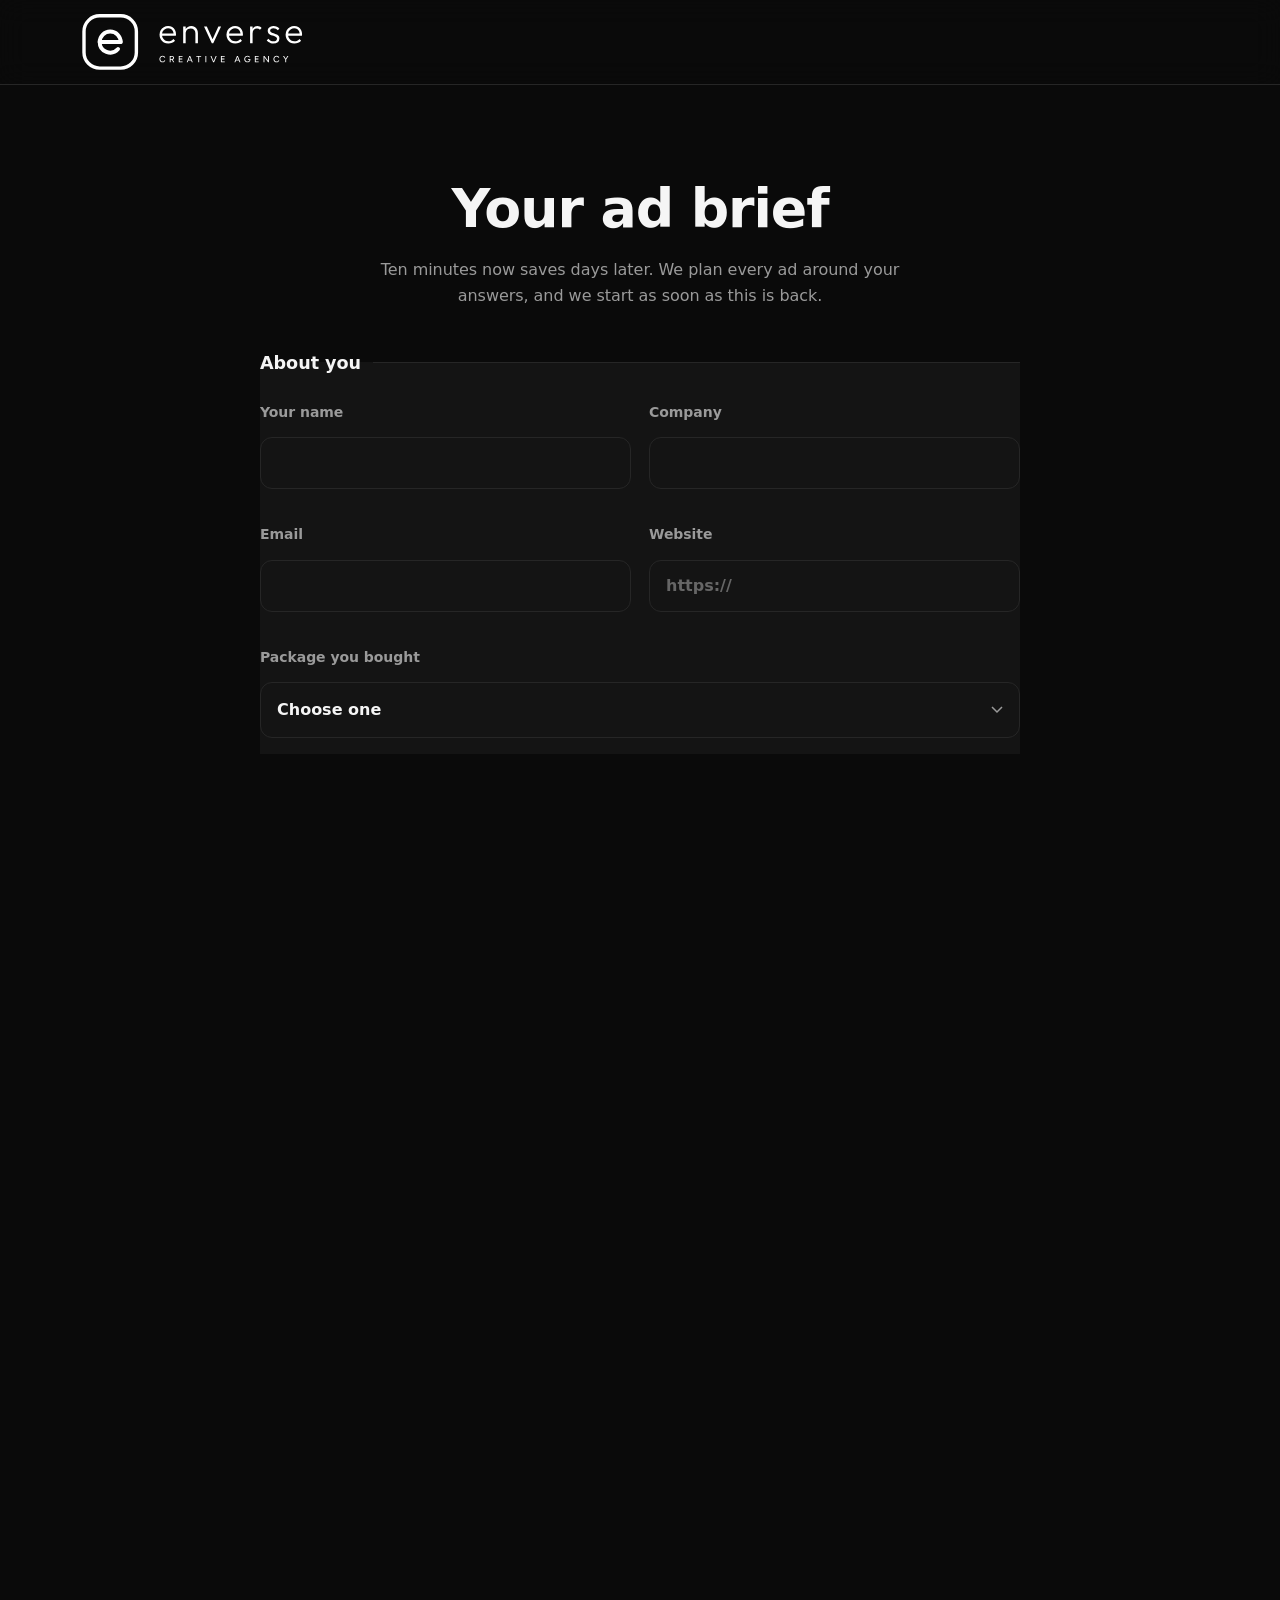
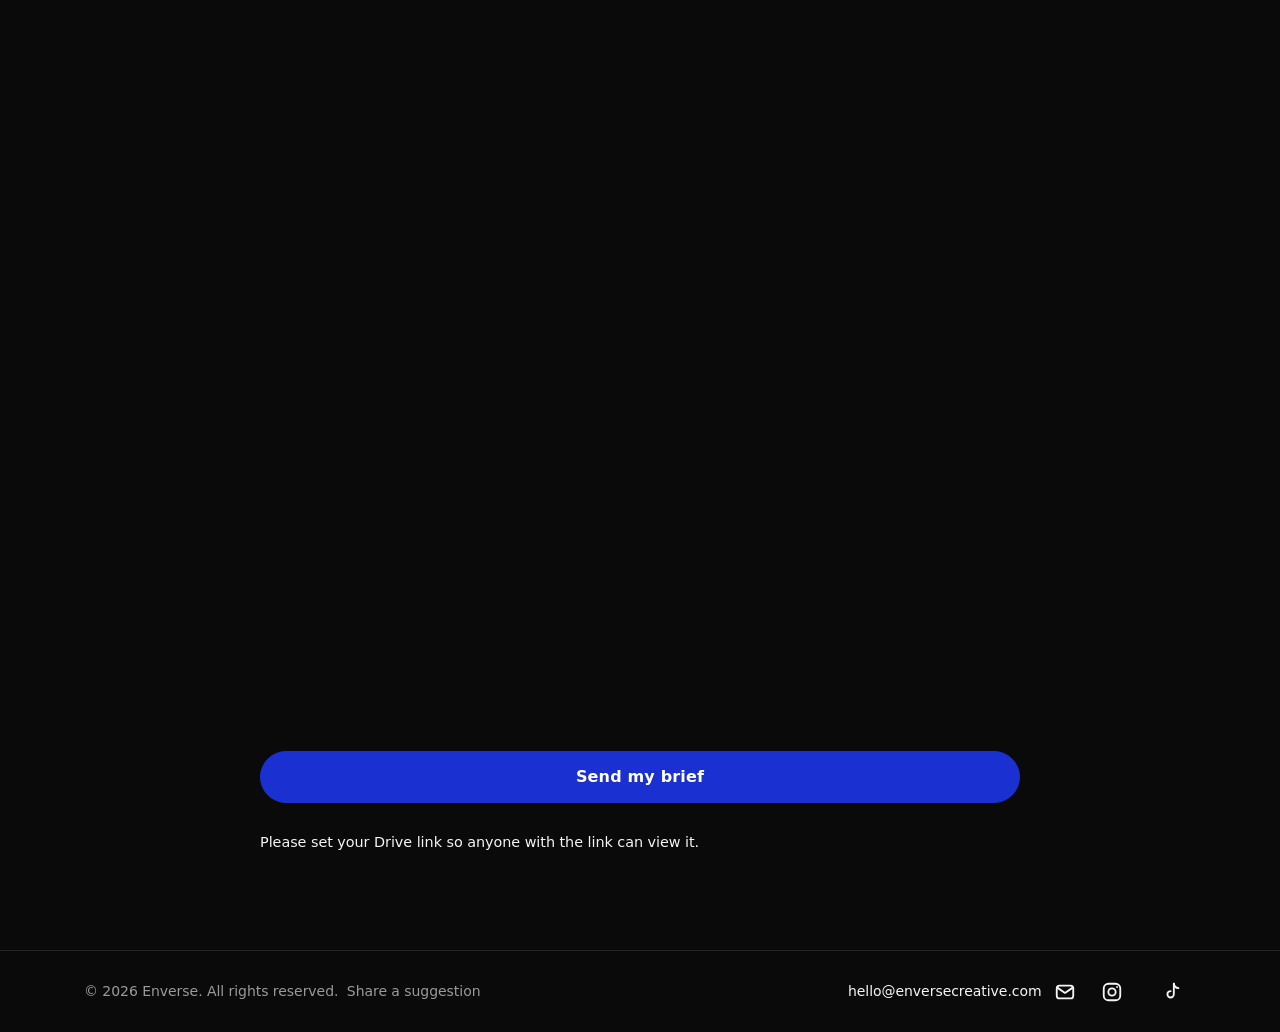
==== commit 43b57396: "Add /suggest feedback form and footer link Visitors can share suggestions at /suggest. The form post" ====
--- a/brief/index.html
+++ b/brief/index.html
@@ -13,7 +13,7 @@
 <link rel="preconnect" href="https://fonts.googleapis.com"><link rel="preconnect" href="https://fonts.gstatic.com" crossorigin>
 <link href="https://fonts.googleapis.com/css2?family=Inter:wght@400;500;700;800&display=swap" rel="stylesheet">
 <link rel="icon" href="../assets/favicon.svg" type="image/svg+xml"><link rel="stylesheet" href="../styles.css?v=20261104c">
-<link rel="stylesheet" href="/rd.css?v=20261105c">
+<link rel="stylesheet" href="/rd.css?v=20261111a">
 </head>
 <body class="rd rd-sub">
 <header class="nav"><div class="wrap nav-in"><a href="../" class="logo" aria-label="Enverse home"><img src="../assets/logo.svg" alt="enverse, creative agency" class="logo-img" width="156" height="60"></a></div></header>
@@ -55,7 +55,7 @@
   </form>
 </section>
 </main>
-<footer class="foot"><div class="wrap nav-in"><span>© <span id="y"></span> Enverse. All rights reserved.</span><span><a href="mailto:hello@enversecreative.com">hello@enversecreative.com</a> <span class="social"><a href="mailto:hello@enversecreative.com" class="mail-ic" aria-label="Email us at hello@enversecreative.com" data-tip="Email us: hello@enversecreative.com"><svg viewBox="0 0 24 24" width="22" height="22" fill="none" stroke="currentColor" stroke-width="2" stroke-linecap="round" stroke-linejoin="round" aria-hidden="true"><rect x="3" y="5" width="18" height="14" rx="3"/><path d="M4 7.5l8 5.5 8-5.5"/></svg></a><a href="https://www.instagram.com/enverse.creative/" target="_blank" rel="noopener" aria-label="Enverse on Instagram (@enverse.creative)"><svg viewBox="0 0 24 24" width="22" height="22" fill="none" stroke="currentColor" stroke-width="2" aria-hidden="true"><rect x="3" y="3" width="18" height="18" rx="5"/><circle cx="12" cy="12" r="4"/><circle cx="17.5" cy="6.5" r="1" fill="currentColor" stroke="none"/></svg></a><a href="https://www.tiktok.com/@enverse.creative" target="_blank" rel="noopener" aria-label="Enverse on TikTok (@enverse.creative)"><svg viewBox="0 0 24 24" width="22" height="22" fill="none" stroke="currentColor" stroke-width="2" stroke-linecap="round" stroke-linejoin="round" aria-hidden="true"><path d="M14 3v11.5a3.5 3.5 0 1 1-3.5-3.5"/><path d="M14 3c.5 2.8 2.4 4.6 5 4.8"/></svg></a></span></span></div></footer>
+<footer class="foot"><div class="wrap nav-in"><span>© <span id="y"></span> Enverse. All rights reserved. <a href="/suggest/" class="foot-suggest">Share a suggestion</a></span><span><a href="mailto:hello@enversecreative.com">hello@enversecreative.com</a> <span class="social"><a href="mailto:hello@enversecreative.com" class="mail-ic" aria-label="Email us at hello@enversecreative.com" data-tip="Email us: hello@enversecreative.com"><svg viewBox="0 0 24 24" width="22" height="22" fill="none" stroke="currentColor" stroke-width="2" stroke-linecap="round" stroke-linejoin="round" aria-hidden="true"><rect x="3" y="5" width="18" height="14" rx="3"/><path d="M4 7.5l8 5.5 8-5.5"/></svg></a><a href="https://www.instagram.com/enverse.creative/" target="_blank" rel="noopener" aria-label="Enverse on Instagram (@enverse.creative)"><svg viewBox="0 0 24 24" width="22" height="22" fill="none" stroke="currentColor" stroke-width="2" aria-hidden="true"><rect x="3" y="3" width="18" height="18" rx="5"/><circle cx="12" cy="12" r="4"/><circle cx="17.5" cy="6.5" r="1" fill="currentColor" stroke="none"/></svg></a><a href="https://www.tiktok.com/@enverse.creative" target="_blank" rel="noopener" aria-label="Enverse on TikTok (@enverse.creative)"><svg viewBox="0 0 24 24" width="22" height="22" fill="none" stroke="currentColor" stroke-width="2" stroke-linecap="round" stroke-linejoin="round" aria-hidden="true"><path d="M14 3v11.5a3.5 3.5 0 1 1-3.5-3.5"/><path d="M14 3c.5 2.8 2.4 4.6 5 4.8"/></svg></a></span></span></div></footer>
 <script src="brief.js?v=20261029d"></script>
 <script src="../motion.js?v=20261104c"></script>
 </body>
--- a/rd.css
+++ b/rd.css
@@ -244,3 +244,25 @@
 @keyframes wh-in{from{opacity:0;transform:translateY(12px)}to{opacity:1;transform:none}}
 @media(prefers-reduced-motion:reduce){.rd-sub .work-head{animation:none}}
 .rd .mail-ic{position:relative}.rd .mail-ic::after{content:attr(data-tip);position:absolute;bottom:calc(100% - 4px);left:50%;transform:translate(-50%,4px);background:#0b1a3a;color:#fff;font-size:12px;letter-spacing:.02em;padding:6px 10px;border-radius:6px;white-space:nowrap;opacity:0;pointer-events:none;transition:opacity .25s ease,transform .25s ease}.rd .mail-ic:hover::after,.rd .mail-ic:focus-visible::after{opacity:1;transform:translate(-50%,0)}.rd .social a svg{transition:transform .25s ease,color .25s ease}.rd .social a:hover svg{transform:translateY(-2px)}
+
+.rd .news .hp{position:absolute!important;left:-9999px;width:1px;height:1px;opacity:0;pointer-events:none}
+.rd .news .inline .status{position:absolute;top:100%;left:0;right:0;text-align:center;margin:16px 0 0;color:#fff;font-size:15px;letter-spacing:.01em;opacity:.92}
+.rd .news .inline.is-done{margin-bottom:40px}
+
+/* ===== Footer suggestion link ===== */
+.rd .foot .foot-suggest{min-width:0;color:var(--mut);font-weight:400;margin-left:4px}
+.rd .foot .foot-suggest:hover,.rd .foot .foot-suggest:focus-visible{color:var(--fg)}
+/* ===== Suggest page ===== */
+.rd-sub .suggest-form{max-width:36rem;display:grid;gap:4px;animation:wh-in .7s cubic-bezier(.2,.7,.2,1) .12s both}
+.rd-sub .suggest-form .suggest-fields{display:grid;gap:18px}
+.rd-sub .suggest-form .suggest-row{display:grid;grid-template-columns:1fr 1fr;gap:16px}
+.rd-sub .suggest-form .opt{font-weight:400;color:var(--mut);font-size:.7rem;letter-spacing:.08em;text-transform:uppercase;margin-left:6px}
+.rd-sub .suggest-form .suggest-note{margin:0;color:var(--mut);font-size:.875rem;line-height:1.5}
+.rd-sub .suggest-form .btn{width:auto;min-width:200px;justify-self:start}
+.rd-sub .suggest-form .hp{position:absolute!important;left:-9999px;width:1px;height:1px;opacity:0;pointer-events:none}
+.rd-sub .suggest-form .status{margin:0;color:var(--fg);font-size:1.0625rem;line-height:1.65;max-width:40ch}
+.rd-sub .suggest-form.is-done .suggest-fields{display:none}
+.rd-sub .suggest-form.is-done .status{animation:wh-in .5s cubic-bezier(.2,.7,.2,1) both}
+.rd .form textarea:user-invalid{border-color:#ff7a7a}
+@media(max-width:600px){.rd-sub .suggest-form .suggest-row{grid-template-columns:1fr}.rd-sub .suggest-form .btn{width:100%;justify-self:stretch}}
+@media(prefers-reduced-motion:reduce){.rd-sub .suggest-form,.rd-sub .suggest-form.is-done .status{animation:none}}
